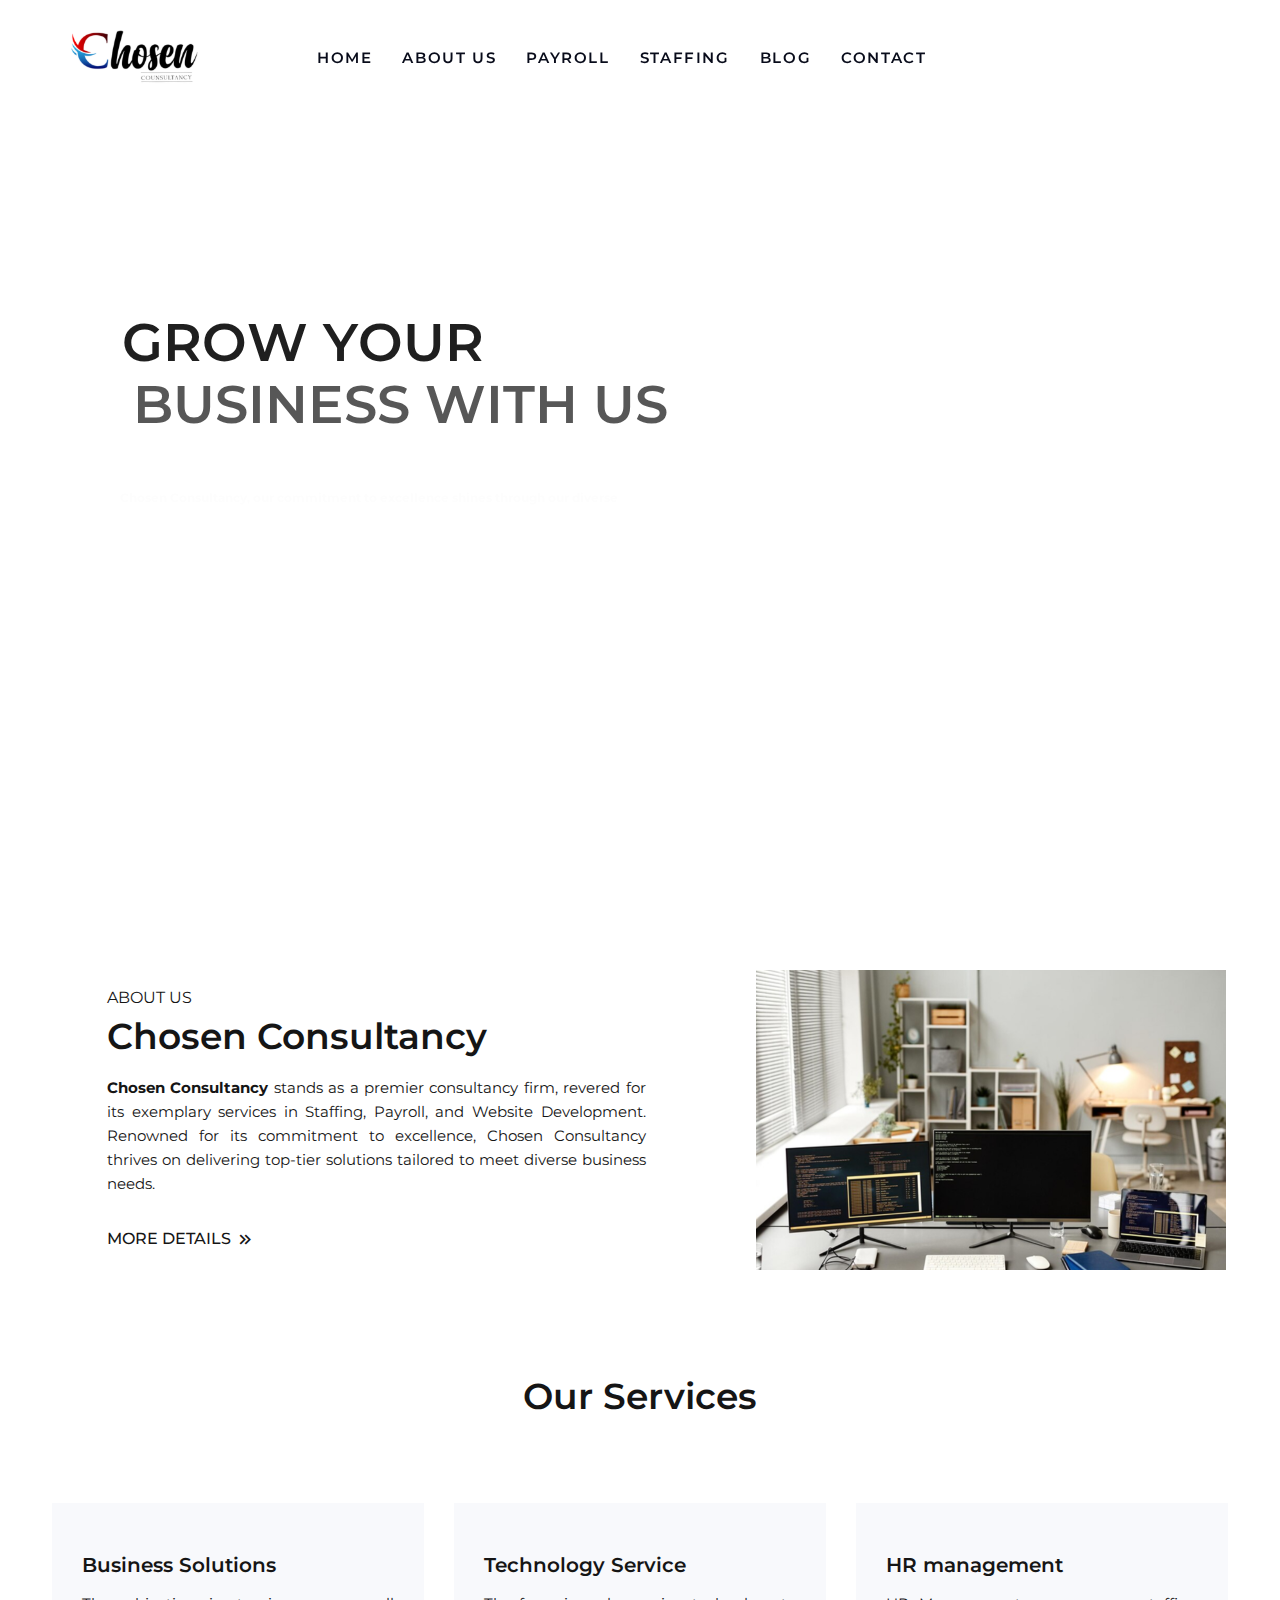
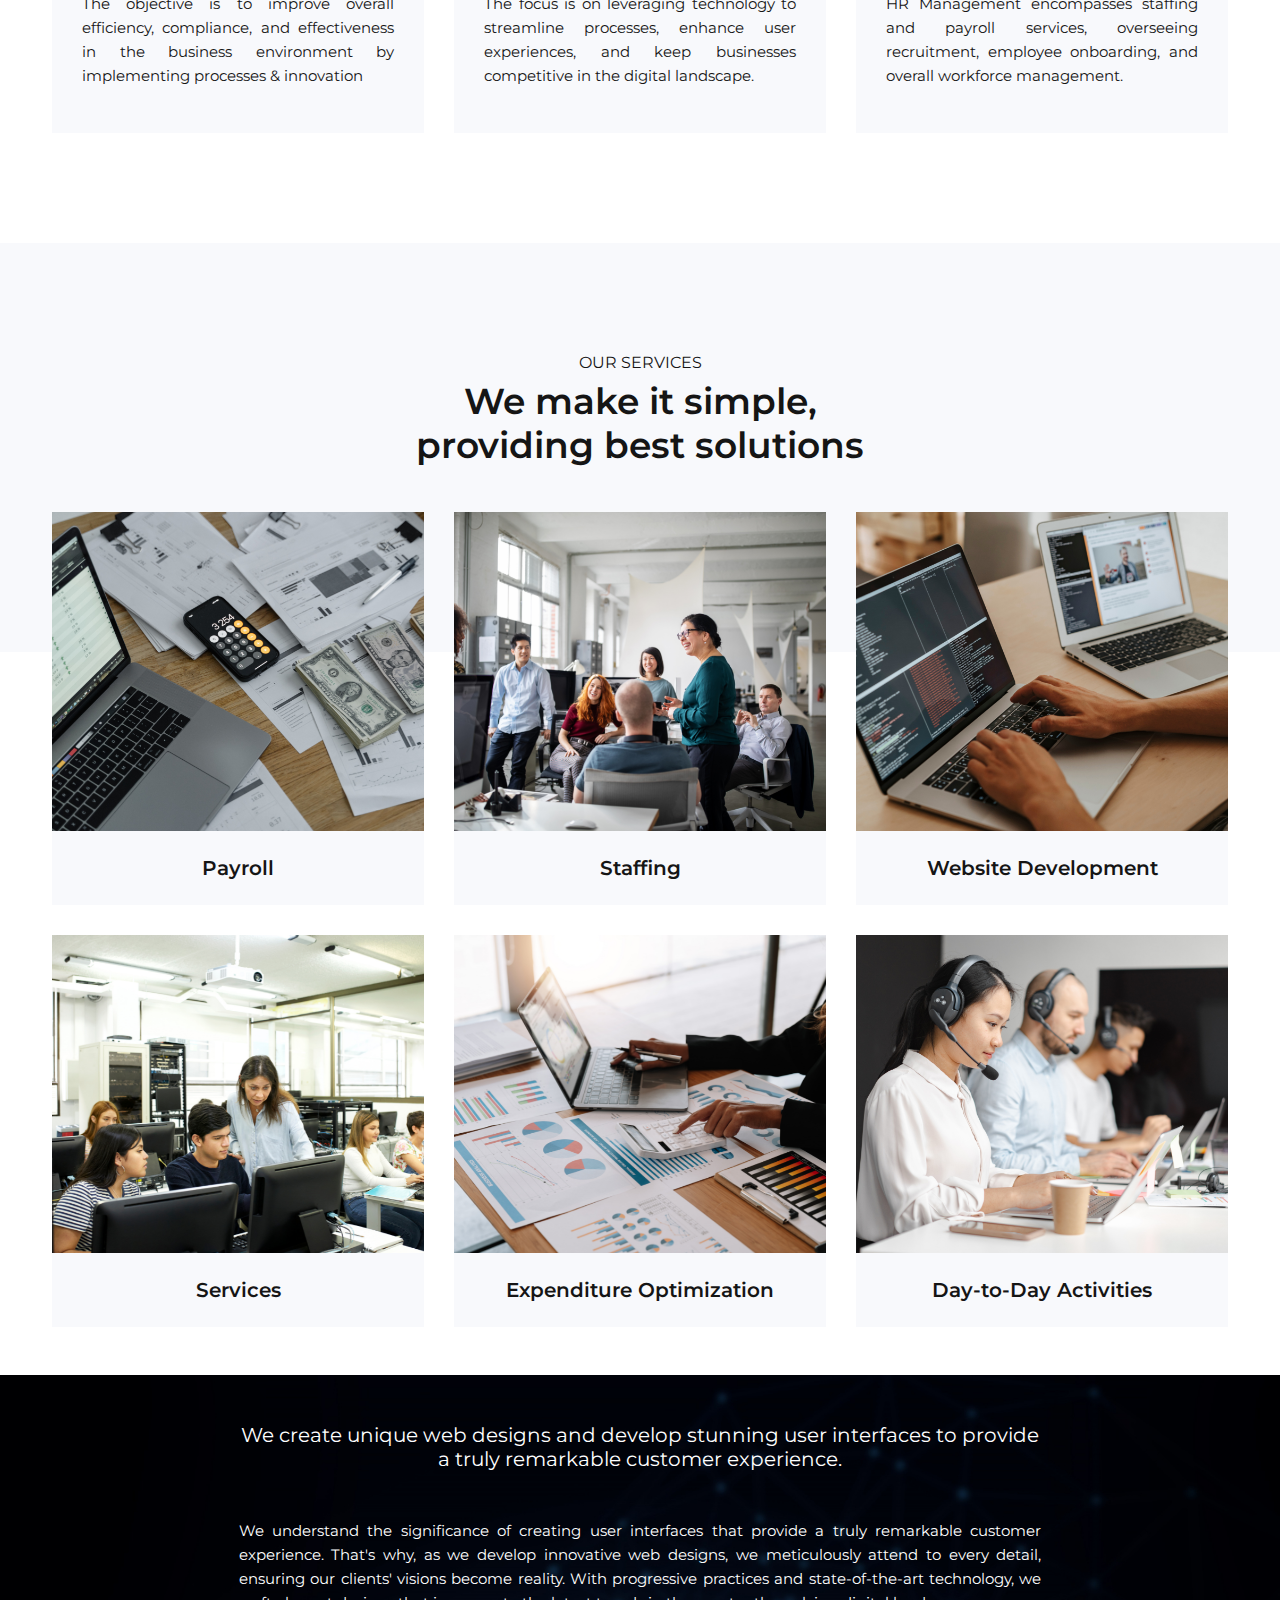
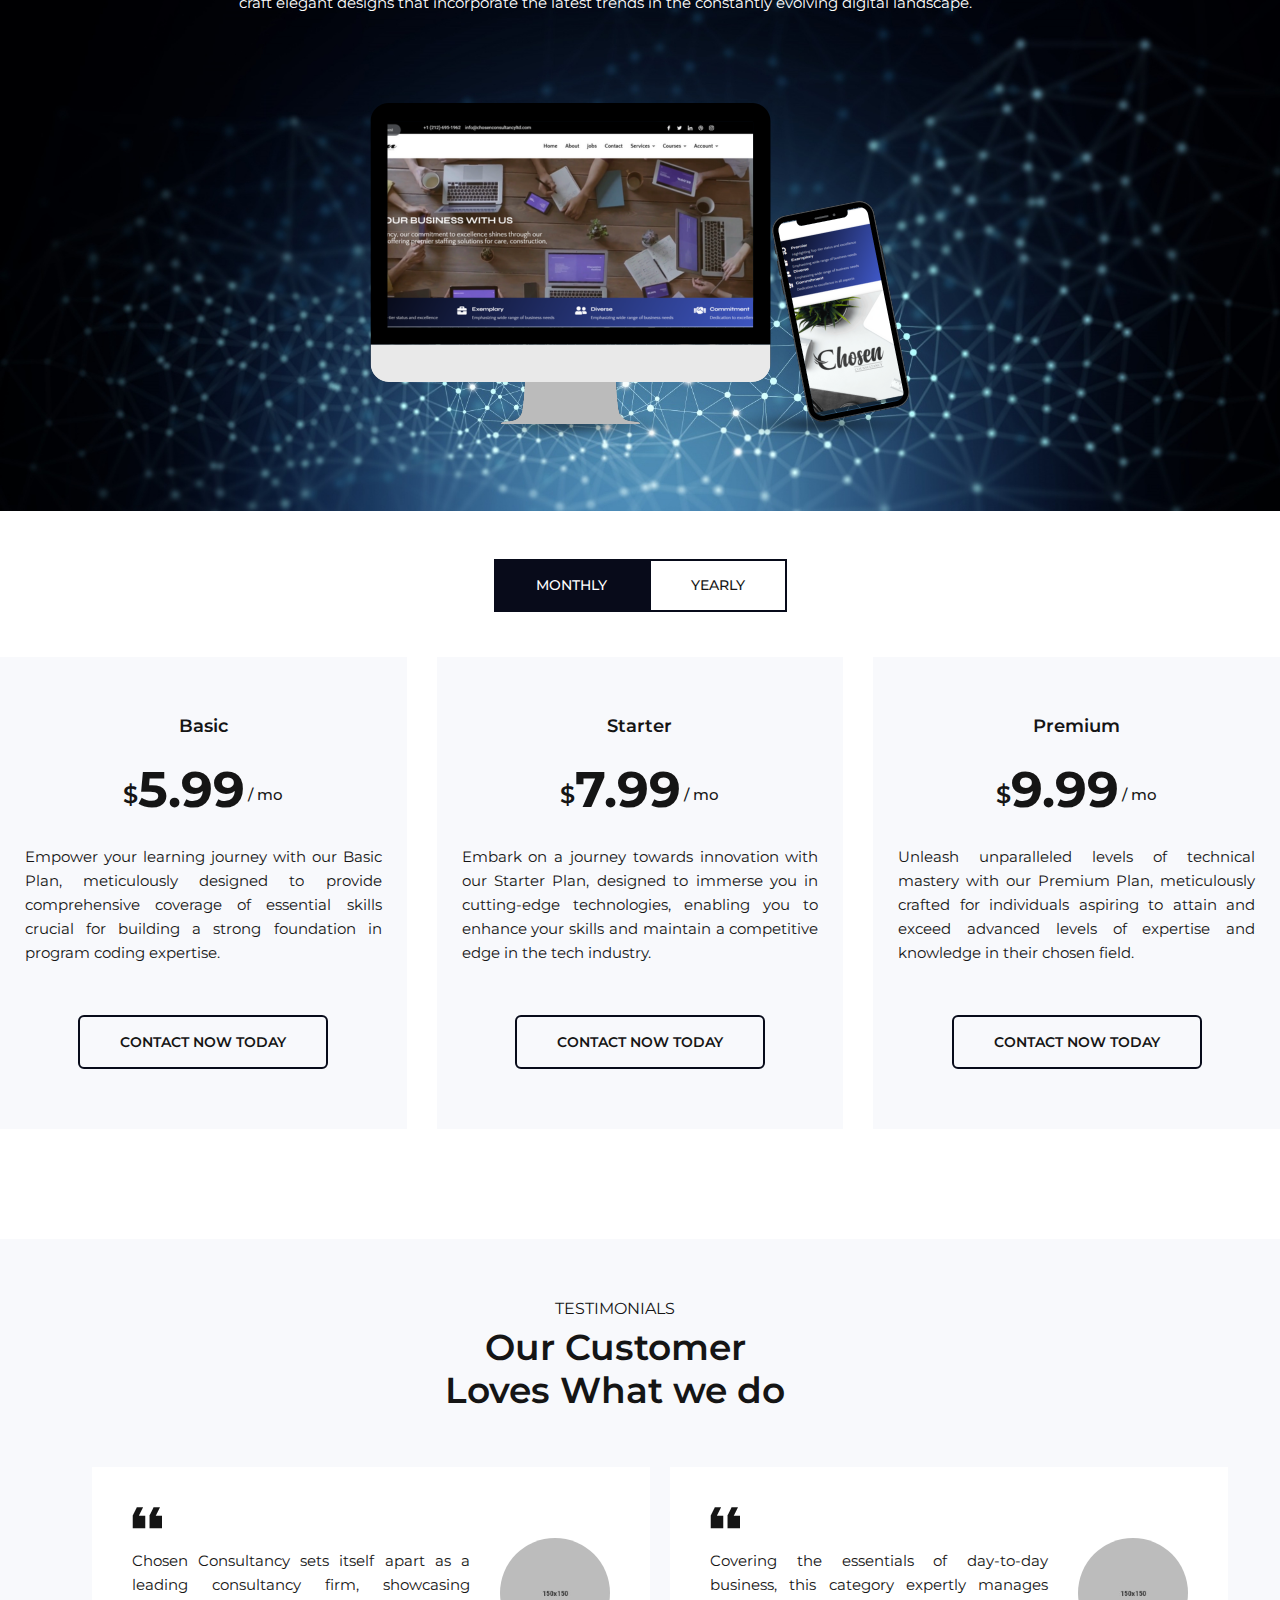
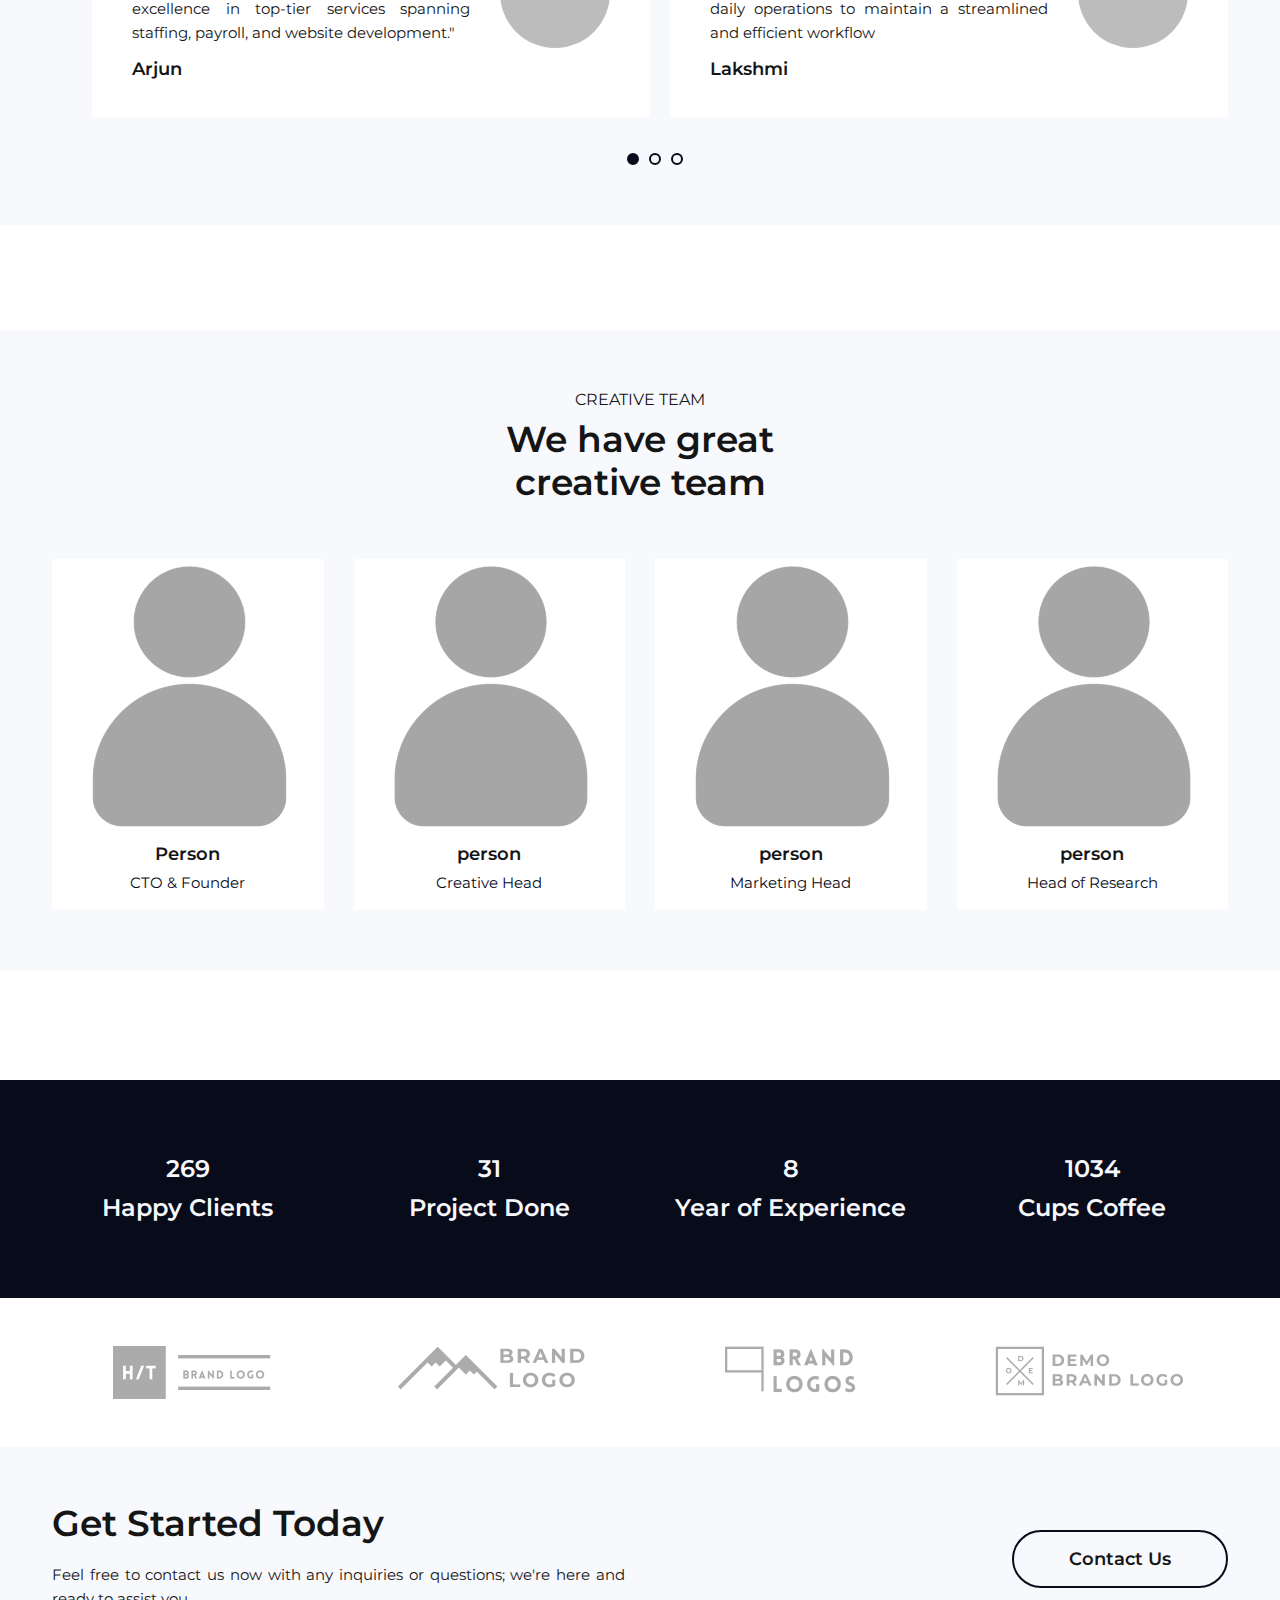
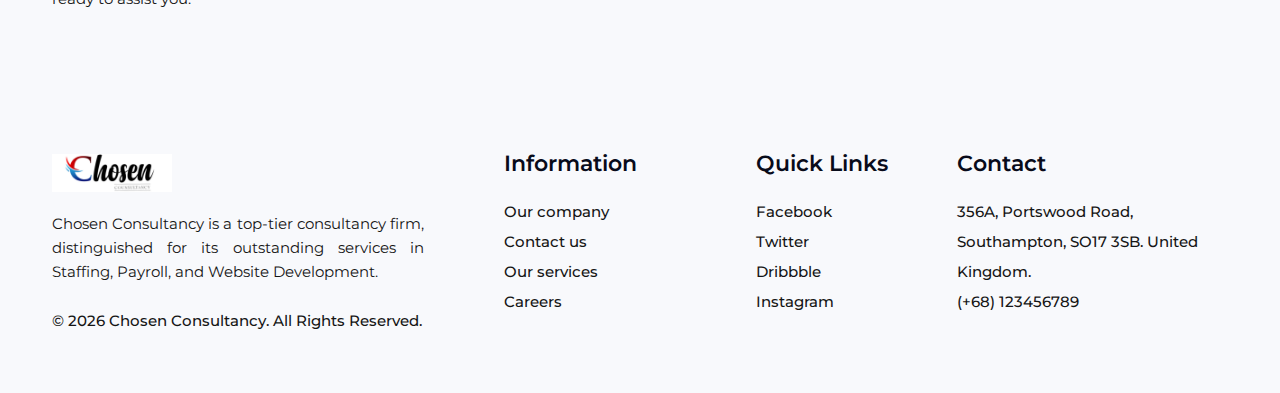
==== businex/index.html @ e4f16fe7 "first commit" ====
<!DOCTYPE html>
<html class="no-js" lang="zxx">

<head>
    <meta charset="utf-8">
    <meta http-equiv="X-UA-Compatible" content="IE=edge">
    <meta name="viewport" content="width=device-width, initial-scale=1.0"/>

    <title>Chosen Consultancy</title>

    <!--== Favicon ==-->
    <link rel="shortcut icon" href="assets/img/chosen-favicon-1.png" type="image/x-icon"/>

    <!--== Google Fonts ==-->
    <link rel="preconnect" href="https://fonts.googleapis.com">
    <link rel="preconnect" href="https://fonts.gstatic.com" crossorigin>
    <link href="https://fonts.googleapis.com/css2?family=Montserrat:ital,wght@0,300;0,400;0,500;0,600;0,700;1,400&display=swap"
          rel="stylesheet">

    <!--== All Magnific Popup CSS ==-->
    <link href="assets/css/magnific-popup.min.css" rel="stylesheet"/>
    <!--== All Animate CSS ==-->
    <link href="assets/css/animate.min.css" rel="stylesheet"/>
    <!--== All FontAwesome CSS ==-->
    <link href="assets/css/font-awesome.min.css" rel="stylesheet"/>
    <!--== All Material Icons CSS ==-->
    <link href="assets/css/materialdesignicons.min.css" rel="stylesheet"/>
    <!--== All Helper CSS ==-->
    <link href="assets/css/helper.min.css" rel="stylesheet"/>
    <!--== All Revolution CSS ==-->
    <link href="assets/css/settings.css" rel="stylesheet"/>
    <!--== All Slicknav CSS ==-->
    <link href="assets/css/slicknav.min.css" rel="stylesheet"/>
    <!--== All Timeline CSS ==-->
    <link href="assets/css/timeline.css" rel="stylesheet"/>
    <!--== All Slick Slider CSS ==-->
    <link href="assets/css/slick.min.css" rel="stylesheet"/>
    <!--== All BootStrap CSS ==-->
    <link href="assets/css/bootstrap.min.css" rel="stylesheet"/>
    <!--== Main Style CSS ==-->
    <link href="assets/css/style.min.css" rel="stylesheet"/>

    <!--[if lt IE 9]>
    <script src="//oss.maxcdn.com/html5shiv/3.7.2/html5shiv.min.js"></script>
    <script src="//oss.maxcdn.com/respond/1.4.2/respond.min.js"></script>
    <![endif]-->
</head>

<body>

<!--== Start Header Area Wrapper ==-->
<header class="header-area transparent">
    <div class="container">
        <div class="row align-items-center">
            <div class="col-5 col-lg-2">
                <!-- Start Logo Area -->
                <div class="logo-area">
                    <a class="logo-dark" href="index.html"><img src="assets/img/chosen consultans logo 2.png" alt="Businex-Logo"></a>
                    <!-- <a class="logo-light" href="index.html"><img src="assets/img/chosen consultans logo 2.png" alt="Businex-Logo"></a> -->
                </div>
                <!-- End Logo Area -->
            </div>

            <div class="col-lg-7 d-none d-lg-block">
                <!-- Start Navigation Area -->
                <div class="navigation-area">
                    <ul class="main-menu nav">
                        <li ><a href="index.html">Home</a>
                            <!-- Home page
                            <ul class="submenu-nav">
                                <li><a href="index.html">Home 01</a></li>
                                <li><a href="index-2.html">Home 02</a></li>
                                <li><a href="index-3.html">Home 03</a></li>
                                class="has-submenu" --- 
                                <li class="has-submenu"><a href="index.html">Home</a>
                            </ul> -->
                        </li>
                        <li ><a href="service.html">About US</a>
                            <!-- subpages commected -->
                            <!-- <ul class="submenu-nav submenu-nav-mega">
                                <li class="mega-menu-item"><a href="#">Page Sample 01</a>
                                    <ul>
                                        <li><a href="index.html">Home 01</a></li>
                                        <li><a href="index-2.html">Home 02</a></li>
                                        <li><a href="about.html">About</a></li>
                                        <li><a href="faq.html">F.A.Q</a></li>
                                    </ul>
                                </li>

                                <li class="mega-menu-item"><a href="#">Page Sample 02</a>
                                    <ul>
                                        <li><a href="service.html">Service</a></li>
                                        <li><a href="service-details.html">Service Details</a></li>
                                        <li><a href="team.html">Team</a></li>
                                        <li><a href="team-details.html">Team Details</a></li>
                                    </ul>
                                </li>

                                <li class="mega-menu-item"><a href="#">Page Sample 03</a>
                                    <ul>
                                        <li><a href="blog-grid.html">Blog Grid</a></li>
                                        <li><a href="blog-left-sidebar.html">Blog Left Sidebar</a></li>
                                        <li><a href="blog.html">Blog Right Sidebar</a></li>
                                        <li><a href="blog-list-left-sidebar.html">Blog List Left Sidebar</a></li>
                                    </ul>
                                </li>

                                <li class="mega-menu-item"><a href="#">Page Sample 04</a>
                                    <ul>
                                        <li><a href="blog-list-right-sidebar.html">Blog List Right Sidebar</a></li>
                                        <li><a href="blog-details.html">Blog Details</a></li>
                                        <li><a href="blog-details-with-sidebar.html">Blog Details With Sidebar</a></li>
                                        <li><a href="contact.html">Contact</a></li>
                                    </ul>
                                </li>
                            </ul> -->
                        </li>
                        <li ><a href="payroll.html">Payroll</a>
                            <!-- service content
                            <ul class="submenu-nav">
                                <li><a href="service.html">Service</a></li>
                                <li><a href="service-details.html">Service Details</a></li>
                            </ul> -->
                        </li>
                        
                        <li ><a href="staff.html">Staffing</a>
                            <!-- team page
                            <ul class="submenu-nav">
                                <li><a href="team.html">Team</a></li>
                                <li><a href="team-details.html">Team Details</a></li>
                            </ul> -->
                        </li>

                       
                        <li ><a href="blog.html">Blog</a>
                            <!-- blog content
                            <ul class="submenu-nav">
                                <li><a href="blog-grid.html">Blog Grid</a></li>
                                <li><a href="blog-left-sidebar.html">Blog Left Sidebar</a></li>
                                <li><a href="blog.html">Blog Right Sidebar</a></li>
                                <li><a href="blog-list-left-sidebar.html">Blog List Left Sidebar</a></li>
                                <li><a href="blog-list-right-sidebar.html">Blog List Right Sidebar</a></li>
                                <li><a href="blog-details.html">Blog Details</a></li>
                                <li><a href="blog-details-with-sidebar.html">Blog Details With Sidebar</a></li>
                            </ul> -->
                        </li>
                        <li><a href="contact.html">Contact</a></li>
                    </ul>
                </div>
                <!-- End Navigation Area -->
            </div>

            <div class="col-7 col-lg-3">
                <!-- Start Header Action Area -->
                <!-- <div class="header-action text-start">
                    <a href="contact.html" class="tel-no">Contact</a>
                    <button class="btn-cog"><i class="fa fa-cog"></i></button>
                    <button class="btn-menu d-lg-none"><i class="fa fa-bars"></i></button>
                </div> -->
                <!-- End Header Action Area -->
            </div>
        </div>
    </div>
</header>
<!--== End Header Area Wrapper ==-->

<!--== Start Slider Area Wrapper ==-->
<div class="slider-area-wrapper">
    <div id="rev_slider_11_2_wrapper" class="rev_slider_wrapper fullwidthbanner-container" data-alias="business-classic"
         data-source="gallery">
        <div id="rev_slider_11_2" class="rev_slider fullwidthabanner" data-version="5.4.7">
            <ul>
                <!-- SLIDE  -->
                <li data-index="rs-27" data-transition="random-premium" data-slotamount="default" data-hideafterloop="0"
                    data-hideslideonmobile="off" data-easein="default" data-easeout="default" data-masterspeed="default"
                    data-thumb="assets/img/slider/01_thumb.jpg" data-rotate="0" data-saveperformance="off"
                    data-title="Slide">
                    <!-- MAIN IMAGE -->
                    <img src="assets/img/slider/chosen consultany img-2.png" alt="Businex" data-bgposition="center center"
                         data-bgfit="cover" data-bgrepeat="no-repeat" data-bgparallax="15" class="rev-slidebg"
                         data-no-retina>
                    <!-- LAYERS -->

                    <!-- LAYER NR. 1 -->
                    <div class="tp-caption tp-resizeme slide-heading" data-x="['left','left','left','left']"
                         data-hoffset="['135','135','40','40']" data-y="['top','top','top','top']"
                         data-voffset="['350','304','330','201']" data-fontsize="['60','60','50','30']"
                         data-fontweight="['600']" data-lineheight="['70','70','60','40']"
                         data-width="['650','650','600','320']" data-height="none" data-whitespace="normal"
                         data-type="text" data-responsive_offset="on"
                         data-frames='[{"delay":10,"split":"lines","splitdelay":0.1,"speed":600,"split_direction":"forward","frame":"0","from":"x:50px;opacity:0;","to":"o:1;","ease":"Power3.easeInOut"},{"delay":"wait","speed":300,"frame":"999","to":"auto:auto;","ease":"Power3.easeInOut"}]'
                         data-textAlign="['left']">
                        GROW YOUR <br> BUSINESS WITH US
                    </div>

                    <!-- LAYER NR. 2 -->
                    <div class="tp-caption tp-resizeme slide-txt" data-x="['left','left','left','left']"
                         data-hoffset="['135','135','40','40']" data-y="['top','top','top','top']"
                         data-voffset="['500','470','500','300']" data-fontsize="['16','20','20','20']"
                         data-fontweight="['400','400','400','400']" data-width="['600','600','600','320']"
                         data-height="none" data-whitespace="normal" data-visibility="['on','on','on','on']"
                         data-type="text" data-responsive_offset="on"
                         data-frames='[{"delay":360,"split":"lines","splitdelay":0.1,"speed":500,"split_direction":"forward","frame":"0","from":"y:50px;opacity:0;","to":"o:1;","ease":"Power3.easeInOut"},{"delay":"wait","speed":300,"frame":"999","to":"opacity:0;","ease":"Power3.easeInOut"}]'
                         data-textAlign="['inherit','inherit','inherit','inherit']" data-paddingtop="[0,0,0,0]"
                         data-paddingright="[0,0,0,0]" data-paddingbottom="[0,0,0,0]" data-paddingleft="[0,0,0,0]">
                        <strong>Chosen Consultancy, our commitment to excellence shines through our diverse services, offering premier staffing solutions for care, construction, and factory workers</strong>

                    </div>

                    <!-- LAYER NR. 3 -->
                    <div class="tp-caption Button-Outline-Secondary rev-btn" id="slide-27-layer-11"
                         data-x="['left','left','left','left']" data-hoffset="['135','135','45','40']"
                         data-y="['top','top','top','top']" data-voffset="['590','570','620','465']" data-width="none"
                         data-height="none" data-whitespace="nowrap" data-type="button" data-responsive_offset="on"
                         data-responsive="off"
                         data-frames='[{"delay":650,"speed":500,"frame":"0","from":"y:50px;opacity:0;","to":"o:1;","ease":"Power3.easeInOut"},{"delay":"wait","speed":300,"frame":"999","to":"auto:auto;","ease":"Power3.easeInOut"},{"frame":"hover","speed":"350","ease":"Linear.easeNone","to":"o:1;rX:0;rY:0;rZ:0;z:0;","style":"c:rgba(255,255,255,1);bg:rgb(8, 11, 26);"}]'
                         data-textAlign="['center','center','center','center']" data-paddingtop="[0,0,0,0]"
                         data-paddingright="[40,40,40,30]" data-paddingbottom="[0,0,0,0]"
                         data-paddingleft="[40,40,40,30]">Learn More
                    </div>
                </li>

                <!-- SLIDE  -->
                <li data-index="rs-28" data-transition="slidingoverlayvertical,slidingoverlayleft,slideoverup"
                    data-slotamount="default,default,default" data-hideafterloop="0" data-hideslideonmobile="off"
                    data-easein="default,default,default" data-easeout="default,default,default"
                    data-masterspeed="default,default,default" data-thumb="assets/img/slider/02_thumb.jpg"
                    data-rotate="0,0,0" data-saveperformance="off" data-title="Slide">
                    <!-- MAIN IMAGE -->
                    <img src="assets/img/slider/chosen consultany img-1.png" alt="Businex" data-bgposition="center center"
                         data-bgfit="cover" data-bgrepeat="no-repeat" data-bgparallax="15" class="rev-slidebg"
                         data-no-retina>

                    <!-- LAYER NR. 4 -->
                    <div class="tp-caption tp-resizeme slide-heading" data-x="['left','left','left','left']"
                         data-hoffset="['135','135','40','40']" data-y="['top','top','top','top']"
                         data-voffset="['350','304','330','201']" data-fontsize="['60','60','50','30']"
                         data-fontweight="['600']" data-lineheight="['70','70','60','40']"
                         data-width="['650','650','600','320']" data-height="none" data-whitespace="normal"
                         data-type="text" data-responsive_offset="on"
                         data-frames='[{"delay":10,"split":"chars","splitdelay":0.1,"speed":1000,"split_direction":"forward","frame":"0","from":"x:-50px;opacity:0;","to":"o:1;","ease":"Power4.easeInOut"},{"delay":"wait","speed":300,"frame":"999","to":"auto:auto;","ease":"Power3.easeInOut"}]'
                         data-textAlign="['left']">
                         Your Premier <br> Service Provider
                    </div>

                    <!-- LAYER NR. 5 -->
                    <div class="tp-caption tp-resizeme slide-txt" data-x="['left','left','left','left']"
                         data-hoffset="['135','135','40','40']" data-y="['top','top','top','top']"
                         data-voffset="['500','470','500','300']" data-fontsize="['16','20','20','20']"
                         data-fontweight="['400','400','400','400']" data-width="['600','600','600','320']"
                         data-height="none" data-whitespace="normal" data-visibility="['on','on','on','on']"
                         data-type="text" data-responsive_offset="on"
                         data-frames='[{"delay":360,"split":"lines","splitdelay":0.1,"speed":500,"split_direction":"forward","frame":"0","from":"y:50px;opacity:0;","to":"o:1;","ease":"Power3.easeInOut"},{"delay":"wait","speed":300,"frame":"999","to":"opacity:0;","ease":"Power3.easeInOut"}]'
                         data-textAlign="['inherit','inherit','inherit','inherit']" data-paddingtop="[0,0,0,0]"
                         data-paddingright="[0,0,0,0]" data-paddingbottom="[0,0,0,0]" data-paddingleft="[0,0,0,0]">
                        <strong>offering a diverse range of services that include staffing solutions for care workers, construction workers, and factory workers, as well as top-notch 
                            website development and comprehensive payroll services.</strong>

                    </div>

                    <!-- LAYER NR. 6 -->
                    <div class="tp-caption Button-Outline-Secondary rev-btn" data-x="['left','left','left','left']"
                         data-hoffset="['135','135','45','40']" data-y="['top','top','top','top']"
                         data-voffset="['590','570','620','465']" data-width="none" data-height="none"
                         data-whitespace="nowrap" data-type="button" data-responsive_offset="on" data-responsive="off"
                         data-frames='[{"delay":650,"speed":500,"frame":"0","from":"y:50px;opacity:0;","to":"o:1;","ease":"Power3.easeInOut"},{"delay":"wait","speed":300,"frame":"999","to":"auto:auto;","ease":"Power3.easeInOut"},{"frame":"hover","speed":"350","ease":"Linear.easeNone","to":"o:1;rX:0;rY:0;rZ:0;z:0;","style":"c:rgba(255,255,255,1);bg:rgb(8, 11, 26);"}]'
                         data-textAlign="['center','center','center','center']" data-paddingtop="[0,0,0,0]"
                         data-paddingright="[40,40,40,30]" data-paddingbottom="[0,0,0,0]"
                         data-paddingleft="[40,40,40,30]">Learn More
                    </div>
                </li>
            </ul>
            <div class="tp-bannertimer tp-bottom"></div>
        </div>
    </div>
</div>
<!--== End Slider Area Wrapper ==-->

<!--== Start About Area Wrapper ==-->
<div class="about-area-wrapper sm-top">
    <div class="container">
        <div class="row align-items-lg-center">
            <div class="col-md-6 col-lg-5 order-lg-1">
                <div class="border:10px">
                    <img src="assets/img/home/home-about-sec.png" alt="asdf">
                </div>
                <!-- <figure class="">
                    <img src="assets/img/home/home-about-sec.png" alt="Businex-About"/>
                    <a href="https://youtu.be/1T2b8NPAqis?si=6TYHkYkLoGzbRSu5" class="btn-play"><i
                            class="fa fa-play"></i></a>
                </figure> -->
            </div>

            <div class="col-md-6 col-lg-7 order-lg-0">
                <div class="about-content">
                    <h6>ABOUT US</h6>
                    <h2>Chosen Consultancy</h2>
                    <!-- <span class="about-since">Since 2010</span> -->
                    <p><strong>Chosen Consultancy</strong> stands as a premier consultancy firm, revered for its exemplary services in Staffing, Payroll, and Website Development. Renowned for its commitment to excellence, Chosen Consultancy thrives on delivering top-tier solutions tailored to meet diverse business needs.</p>
                    <a href="about.html" class="btn-about">MORE DETAILS <i class="mdi mdi-chevron-double-right"></i></a>
                </div>
            </div>
        </div>
    </div>
</div>
<!--== End About Area Wrapper ==-->

<!--== Start Blog Area Wrapper ==-->
<div class="blog-area-wrapper sm-top">
    <div class="container">
        <div class="row">
            <div class="col-12 text-center">
                <div class="section-title">
                    <!-- <h6>Our Blog</h6> -->
                    <h2 class="mb-0">Our Services </h2>
                </div>
            </div>
        </div>

        <div class="row mtn-35">
            <div class="col-md-6 col-lg-4">
                <div class="blog-item">
                    <div class="blog-content">
                        <h2 class="h5"><a href="blog-details.html">Business Solutions</a></h2>
                        <p>The objective is to improve overall efficiency, compliance, and effectiveness in the business environment by implementing processes & innovation</p>

                        <!-- <div class="blog-meta">
                            <a href="#">By: Albert Max</a>
                            <a href="#">May 01, 2019</a>
                        </div> -->
                    </div>
                </div>
            </div>

            <div class="col-md-6 col-lg-4">
                <div class="blog-item">
                    <div class="blog-content">
                        <h2 class="h5"><a href="blog-details.html">Technology Service</a></h2>
                        <p>The focus is on leveraging technology to streamline processes, enhance user experiences, and keep businesses competitive in the digital landscape.</p>

                        <!-- <div class="blog-meta">
                            <a href="#">By: Mohin Smith</a>
                            <a href="#">May 03, 2019</a>
                        </div> -->
                    </div>
                </div>
            </div>

            <div class="col-md-6 col-lg-4">
                <div class="blog-item">
                    <div class="blog-content">
                        <h2 class="h5"><a href="blog-details.html">HR management</a></h2>
                        <p>HR Management encompasses staffing and payroll services, overseeing recruitment, employee onboarding, and overall workforce management.</p>

                        <!-- <div class="blog-meta">
                            <a href="#">By: Raju Ahammad</a>
                            <a href="#">May 04, 2019</a>
                        </div> -->
                    </div>
                </div>
            </div>
        </div>
    </div>
</div>
<!--== End Blog Area Wrapper ==-->

<!--== Start Feature Area Wrapper ==-->
<!-- <div class="feature-area-wrapper sm-top">
    <div class="container">
        <div class="row mtn-sm-50 mtn-md-5">
            <div class="col-md-4">
                <div class="icon-box-item">
                    <div class="icon-box__icon">
                        <img src="assets/img/feature/01.png" alt="Businex-Feature"/>
                    </div>
                    <div class="icon-box__info">
                        <h5>Business Solutions</h5>
                        <p>The goal is to enhance overall efficiency, compliance, and effectiveness in the business environment</p>
                    </div>
                </div>
            </div>

            <div class="col-md-4">
                <div class="icon-box-item">
                    <div class="icon-box__icon">
                        <img src="assets/img/feature/02.png" alt="Businex-Feature"/>
                    </div>
                    <div class="icon-box__info">
                        <h5>Technology Service</h5>
                        <p>The focus is on leveraging technology to streamline processes, enhance user experiences, and keep businesses competitive in the digital landscape.</p>
                    </div>
                </div>
            </div>

            <div class="col-md-4">
                <div class="icon-box-item">
                    <div class="icon-box__icon">
                        <img src="assets/img/feature/03.png" alt="Businex-Feature"/>
                    </div>
                    <div class="icon-box__info">
                        <h5>HR management</h5>
                        <p>HR Management encompasses staffing and payroll services, overseeing recruitment, employee onboarding, and overall workforce management.</p>
                    </div>
                </div>
            </div>
        </div>
    </div>
</div> -->
<!--== End Feature Area Wrapper ==-->

<!--== Start Service Area Wrapper ==-->
<div class="service-area-wrapper sm-top">
    <div class="service-area-top non-opacity bg-offwhite">
        <div class="container">
            <div class="row">
                <div class="col-lg-6 col-xl-5 m-auto text-center">
                    <div class="section-title">
                        <h6>OUR SERVICES</h6>
                        <h2 class="mb-0">We make it simple, providing best solutions</h2>
                    </div>
                </div>
            </div>
        </div>
    </div>

    <div class="service-content-area">
        <div class="container">
            <div class="row mtn-30">
                <div class="col-sm-6 col-lg-4">
                    <!-- Start Service Item -->
                    <div class="service-item">
                        <figure class="service-thumb">
                            <a href="service-details.html"><img src="assets/img/Payroll-image.png" alt="Businex-Service"/></a>

                            <figcaption class="service-txt">
                                <h5>Payroll</h5>
                            </figcaption>
                        </figure>
                        <div class="service-content">
                            <div class="service-content-inner">
                                <h5><a href="service-details.html" class="stretched-link"></a>Payroll</h5>
                                <p>Streamlined payroll services ensuring accurate and timely salary disbursement.<br><br>
                                    Comprehensive payroll management, including tax calculations and compliance.<br><br>
                                    Customizable solutions for varying organizational structures and payroll complexities.</p>
                            </div>
                        </div>
                    </div>
                    <!-- End Service Item -->
                </div>

                <div class="col-sm-6 col-lg-4">
                    <!-- Start Service Item -->
                    <div class="service-item">
                        <figure class="service-thumb">
                            <a href="service-details.html"><img src="assets/img/staffing-home-page.png" alt="Businex-Service"/></a>

                            <figcaption class="service-txt">
                                <h5>Staffing</h5>
                            </figcaption>
                        </figure>

                        <div class="service-content">
                            <div class="service-content-inner">
                                <h5><a href="service-details.html" class="stretched-link">Staffing</a></h5>
                                <p>Expert staffing services matching qualified candidates with precise job requirements.<br><br>
                                    Proactive recruitment strategies to address workforce needs efficiently.<br><br>
                                    Tailored staffing solutions for both short-term projects and long-term growth.</p>
                            </div>
                        </div>
                    </div>
                    <!-- End Service Item -->
                </div>

                <div class="col-sm-6 col-lg-4">
                    <!-- Start Service Item -->
                    <div class="service-item">
                        <figure class="service-thumb">
                            <a href="service-details.html"><img src="assets/img/website-development-images.png" alt="Businex-Service"/></a>

                            <figcaption class="service-txt">
                                <h5>Website Development</h5>
                            </figcaption>
                        </figure>

                        <div class="service-content">
                            <div class="service-content-inner">
                                <h5><a href="service-details.html" class="stretched-link">Website Development</a></h5>
                                <p>Cutting-edge website development offering sleek, functional, and user-friendly designs.<br><br>
                                    Customized web solutions aligned with clients' unique business goals.<br><br>
                                    Incorporating the latest technologies for an engaging online experience that resonates with the target</p>
                            </div>
                        </div>
                        <!-- End Service Item -->
                    </div>
                </div>

                <div class="col-sm-6 col-lg-4">
                    <!-- Start Service Item -->
                    <div class="service-item">
                        <figure class="service-thumb">
                            <a href="service-details.html"><img src="assets/img/service-hp-image.png" alt="Businex-Service"/></a>

                            <figcaption class="service-txt">
                                <h5>Services</h5>
                            </figcaption>
                        </figure>
                        <div class="service-content">
                            <div class="service-content-inner">
                                <h5><a href="service-details.html" class="stretched-link">Services</a></h5>
                                <p>We offer a range of different services like website designing and development, 
                                    Training and placements for the students and other professionals our primary focus is on acting as a recruitment consultant for different jobs like It, Cnstruction and Care. 
</p>
                            </div>
                        </div>
                    </div>
                    <!-- End Service Item -->
                </div>

                <div class="col-sm-6 col-lg-4">
                    <!-- Start Service Item -->
                    <div class="service-item">
                        <figure class="service-thumb">
                            <a href="service-details.html"><img src="assets/img/main-cost-orginization-hp.png" alt="Businex-Service"/></a>

                            <figcaption class="service-txt">
                                <h5>Expenditure Optimization </h5>
                            </figcaption>
                        </figure>

                        <div class="service-content">
                            <div class="service-content-inner">
                                <h5><a href="service-details.html" class="stretched-link">Expenditure Optimization</a></h5>
                                <p>The main costs and outgoings for our business are associated with Purchasing different IT products for website designing and paying salaries to the trainers, we prioritize cost efficiency while maintaining the quality of our products/services.</p>
                            </div>
                        </div>
                    </div>
                    <!-- End Service Item -->
                </div>

                <div class="col-sm-6 col-lg-4 mb-5">
                    <!-- Start Service Item -->
                    <div class="service-item">
                        <figure class="service-thumb">
                            <a href="service-details.html"><img src="assets/img/Day-to-day-activities-images.png" alt="Businex-Service"/></a>

                            <figcaption class="service-txt">
                                <h5>Day-to-Day Activities </h5>
                            </figcaption>
                        </figure>

                        <div class="service-content">
                            <div class="service-content-inner">
                                <h5><a href="service-details.html" class="stretched-link">Day-to-Day Activities </a></h5>
                                <p>Our Day-To-Day activities involve arranging appointments for the clients and meeting different employers from IT, Construction and Health care companies. Conducting online classes for the It programmes.</p>
                            </div>
                        </div>
                    </div>
                    <!-- End Service Item -->
                </div>

                
            </div>
        </div>
    </div>
</div>
<!--== End Service Area Wrapper ==-->



<!--== Start Call to Action Area ==-->
<!-- <div class="call-to-action-wrapper sm-top">
    <div class="container">
        <div class="footer-top-content">
            <div class="row align-items-center">
                <div class="col-md-8 col-lg-6">
                    <h2>Get Started Today</h2>
                    <p>Chosen Consultancy is a top-tier consultancy firm, distinguished for its outstanding services in Staffing, Payroll, and Website Development. </p>
                </div>
                <div class="col-md-4 col-lg-6 text-md-end mt-sm-25">
                    <a href="contact.html" class="btn-outline">Contact Us</a>
                </div>
            </div>
        </div>
    </div>
</div> -->
<!--== End Call to Action Area ==-->





<!-- dt7 -->
<div class="container-fluid py-5"  style="background-image: url('assets/img/home/low-poly-background.jpg');  background-size: cover; background-position: center; ">
    <div class="row justify-content-center">
        <div class="col-12 col-xl-9 col-md-11 text-center text-white" >
            <h5 class="alt-font text-white-2 mx-auto sm-w-100 sm-margin-15px-bottom  text-white">We create unique web designs and develop stunning user interfaces to provide a truly remarkable customer experience.</h5>
            <p class="mt-5 mx-auto sm-w-100  sm-margin-25px-bottom justify-text">We understand the significance of creating user interfaces that provide a truly remarkable customer experience. That's why, as we develop innovative web designs, we meticulously attend to every detail, ensuring our clients' visions become reality. With progressive practices and state-of-the-art technology, we craft elegant designs that incorporate the latest trends in the constantly evolving digital landscape.</p>
        </div>
        <div class="col-12 mt-5 text-center h-650px overflow-hidden lg-h-auto lg-bottom-minus60 position-relative wow animate__fadeIn sm-bottom-0" style="visibility: visible; animation-name: fadeIn;">
            <img src="assets/img/home/chosen-consultancy-computer.png" alt="Software development company in Hyderabad
            " data-no-retina="">
        </div>
    </div>
</div>

<!-- prices  -->
<div class="row mt-5">
    <div class="col-12">
        <div class="pricing-plan-buttons mb-2">
            <ul class="nav justify-content-center">
                <li><a class="active" href="#monthly" data-bs-toggle="tab">Monthly</a></li>
                <li><a href="#yearly" data-bs-toggle="tab">Yearly</a></li>
            </ul>
        </div>

        <div class="pricing-plan-content-wrap">
            <div class="tab-content">
                <div class="tab-pane fade show active" id="monthly">
                    <div class="pricing-plan-content">
                        <div class="row mtn-30">
                            <div class="col-md-6 col-lg-4">
                                <div class="pricing-plan-item">
                                    <div class="pricing-plan-header">
                                        <h6 class="plan-name">Basic</h6>
                                        <div class="plan-price">
                                            <span class="dollar">$</span>
                                            <span class="price">5.99</span>
                                            <span class="price-type">/ mo</span>
                                        </div>
                                    </div>
                                    <div class="pricing-plan-body">
                                        <p> Empower your learning journey with our Basic Plan, meticulously designed to provide comprehensive coverage of essential skills crucial for building a strong foundation in program coding expertise.</p>
                                        <!-- <ul class="price-list">
                                            <li>Branding strategy identity</li>
                                            <li>Marketing campaign & PR</li>
                                            <li>Website and app designing</li>
                                            <li>Content development</li>
                                        </ul> -->
                                    </div>
                                    <div class="pricing-plan-footer">
                                        <a href="contact.html" class="btn-outline">Contact Now Today</a>
                                    </div>
                                </div>
                            </div>

                            <div class="col-md-6 col-lg-4">
                                <div class="pricing-plan-item">
                                    <div class="pricing-plan-header">
                                        <h6 class="plan-name">Starter</h6>
                                        <div class="plan-price">
                                            <span class="dollar">$</span>
                                            <span class="price">7.99</span>
                                            <span class="price-type">/ mo</span>
                                        </div>
                                    </div>
                                    <div class="pricing-plan-body">
                                        <p>Embark on a journey towards innovation with our Starter Plan, designed to immerse you in cutting-edge technologies, enabling you to enhance your skills and maintain a competitive edge in the tech industry.</p>
                                        <!-- <ul class="price-list">
                                            <li>Branding strategy identity</li>
                                            <li>Marketing campaign & PR</li>
                                            <li>Website and app designing</li>
                                            <li>Content development</li>
                                        </ul> -->
                                    </div>
                                    <div class="pricing-plan-footer">
                                        <a href="contact.html" class="btn-outline">Contact Now Today</a>
                                    </div>
                                </div>
                            </div>

                            <div class="col-md-6 col-lg-4">
                                <div class="pricing-plan-item">
                                    <div class="pricing-plan-header">
                                        <h6 class="plan-name">Premium</h6>
                                        <div class="plan-price">
                                            <span class="dollar">$</span>
                                            <span class="price">9.99</span>
                                            <span class="price-type">/ mo</span>
                                        </div>
                                    </div>
                                    <div class="pricing-plan-body">
                                        <p>Unleash unparalleled levels of technical mastery with our Premium Plan, meticulously crafted for individuals aspiring to attain and exceed advanced levels of expertise and knowledge in their chosen field.</p>
                                        <!-- <ul class="price-list">
                                            <li>Branding strategy identity</li>
                                            <li>Marketing campaign & PR</li>
                                            <li>Website and app designing</li>
                                            <li>Content development</li>
                                        </ul> -->
                                    </div>
                                    <div class="pricing-plan-footer">
                                        <a href="contact.html" class="btn-outline">Contact Now Today</a>
                                    </div>
                                </div>
                            </div>
                        </div>
                    </div>
                </div>
                <div class="tab-pane fade" id="yearly">
                    <div class="pricing-plan-content">
                        <div class="row mtn-30">
                            <div class="col-md-6 col-lg-4">
                                <div class="pricing-plan-item">
                                    <div class="pricing-plan-header">
                                        <h6 class="plan-name">Basic</h6>
                                        <div class="plan-price">
                                            <span class="dollar">$</span>
                                            <span class="price">5.99</span>
                                            <span class="price-type">/ yer</span>
                                        </div>
                                    </div>
                                    <div class="pricing-plan-body">
                                        <p>Empower your learning journey with our Basic Plan, meticulously designed to provide comprehensive coverage of essential skills crucial for building a strong foundation in program coding expertise.</p>
                                        <!-- <ul class="price-list">
                                            <li>Branding strategy identity</li>
                                            <li>Marketing campaign & PR</li>
                                            <li>Website and app designing</li>
                                            <li>Content development</li>
                                        </ul> -->
                                    </div>
                                    <div class="pricing-plan-footer">
                                        <a href="#" class="btn-outline">Sign Up Today</a>
                                    </div>
                                </div>
                            </div>

                            <div class="col-md-6 col-lg-4">
                                <div class="pricing-plan-item">
                                    <div class="pricing-plan-header">
                                        <h6 class="plan-name">Small Business</h6>
                                        <div class="plan-price">
                                            <span class="dollar">$</span>
                                            <span class="price">149</span>
                                            <span class="price-type">/ yer</span>
                                        </div>
                                    </div>
                                    <div class="pricing-plan-body">
                                        <ul class="price-list">
                                            <li>Branding strategy identity</li>
                                            <li>Marketing campaign & PR</li>
                                            <li>Website and app designing</li>
                                            <li>Content development</li>
                                        </ul>
                                    </div>
                                    <div class="pricing-plan-footer">
                                        <a href="#" class="btn-outline">Sign Up Today</a>
                                    </div>
                                </div>
                            </div>

                            <div class="col-md-6 col-lg-4">
                                <div class="pricing-plan-item">
                                    <div class="pricing-plan-header">
                                        <h6 class="plan-name">Professional</h6>
                                        <div class="plan-price">
                                            <span class="dollar">$</span>
                                            <span class="price">299</span>
                                            <span class="price-type">/ yer</span>
                                        </div>
                                    </div>
                                    <div class="pricing-plan-body">
                                        <ul class="price-list">
                                            <li>Branding strategy identity</li>
                                            <li>Marketing campaign & PR</li>
                                            <li>Website and app designing</li>
                                            <li>Content development</li>
                                        </ul>
                                    </div>
                                    <div class="pricing-plan-footer">
                                        <a href="#" class="btn-outline">Sign Up Today</a>
                                    </div>
                                </div>
                            </div>
                        </div>
                    </div>
                </div>
            </div>
        </div>
    </div>
</div>

<!--== End Blog Area Wrapper ==-->

<!--== Start Testimonial Area Wrapper ==-->
<div class="testimonial-area bg-offwhite sp-y sm-top">
    <div class="container">
        <div class="row">
            <div class="col-lg-6 m-auto text-center">
                <div class="section-title">
                    <h6>TESTIMONIALS</h6>
                    <h2>Our Customer <br>Loves What we do</h2>
                </div>
            </div>
        </div>

        <div class="row align-items-center">
            <div class="col-12">
                <div class="testimonial-content-wrap m-0 pl-0">
                    <div class="testimonial-content--3 testimonial-grid">
                        <!-- Start Testimonial Item -->
                        <div class="testimonial-item testimonial-item--3">
                            <div class="testimonial-thumb">
                                <img src="assets/img/testimonial/client-01.jpg" alt="Businex"/>
                            </div>

                            <div class="testimonial-txt">
                                <img src="assets/img/icons/quote.png" alt="Businex"/>
                                <p>Chosen Consultancy sets itself apart as a leading consultancy firm, 
                                    showcasing excellence in top-tier services spanning staffing, 
                                    payroll, and website development."</p>
                                <h5 class="client-name">Arjun</h5>
                            </div>
                        </div>
                        <!-- End Testimonial Item -->

                        <!-- Start Testimonial Item -->
                        <div class="testimonial-item testimonial-item--3">
                            <div class="testimonial-thumb">
                                <img src="assets/img/testimonial/client-02.jpg" alt="Businex"/>
                            </div>

                            <div class="testimonial-txt">
                                <img src="assets/img/icons/quote.png" alt="Businex"/>
                                <p>Covering the essentials of day-to-day business, 
                                    this category expertly manages daily operations to maintain a 
                                    streamlined and efficient workflow</p>
                                <h5 class="client-name">Lakshmi</h5>
                            </div>
                        </div>
                        <!-- End Testimonial Item -->

                        <!-- Start Testimonial Item -->
                        <div class="testimonial-item testimonial-item--3">
                            <div class="testimonial-thumb">
                                <img src="assets/img/testimonial/client-03.jpg" alt="Businex"/>
                            </div>

                            <div class="testimonial-txt">
                                <img src="assets/img/icons/quote.png" alt="Businex"/>
                                <p>Chosen Consultancy's premier status is well-deserved, with their top-tier offerings in staffing, 
                                    payroll, and website development reflecting a dedication to excellence.</p>
                                <h5 class="client-name">suresh</h5>
                            </div>

                        </div>
                        <!-- End Testimonial Item -->
                    </div>
                </div>
            </div>
        </div>
    </div>
</div>
<!--== End Testimonial Area Wrapper ==-->

<!--== Start Team Area Wrapper ==-->
<div class="team-area-wrapper bg-offwhite sm-top-wt sp-y">
    <div class="container">
        <div class="row">
            <div class="col-lg-6 text-center m-auto">
                <div class="section-title">
                    <h6>Creative Team</h6>
                    <h2>We have great <br>creative team</h2>
                </div>
            </div>
        </div>

        <div class="row">
            <div class="col-sm-6 col-lg-3">
                <div class="team-mem-item">
                    <figure class="member-pic">
                        <img src="assets/img/cc-admin-image.png" alt="Team-Businex"/>
                    </figure>
                    <div class="member-info">
                        <h5><a href="team-details.html" class="stretched-link">Person</a></h5>
                        <span class="designation">CTO & Founder</span>
                    </div>
                </div>
            </div>

            <div class="col-sm-6 col-lg-3">
                <div class="team-mem-item">
                    <figure class="member-pic">
                        <img src="assets/img/cc-admin-image.png" alt="Team-Businex"/>
                    </figure>
                    <div class="member-info">
                        <h5><a href="team-details.html" class="stretched-link">person</a></h5>
                        <span class="designation">Creative Head</span>
                    </div>
                </div>
            </div>

            <div class="col-sm-6 col-lg-3">
                <div class="team-mem-item">
                    <figure class="member-pic">
                        <img src="assets/img/cc-admin-image.png" alt="Team-Businex"/>
                    </figure>
                    <div class="member-info">
                        <h5><a href="team-details.html" class="stretched-link">person</a></h5>
                        <span class="designation">Marketing Head</span>
                    </div>
                </div>
            </div>

            <div class="col-sm-6 col-lg-3">
                <div class="team-mem-item">
                    <figure class="member-pic">
                        <img src="assets/img/cc-admin-image.png" alt="Team-Businex"/>
                    </figure>
                    <div class="member-info">
                        <h5><a href="team-details.html" class="stretched-link">person</a></h5>
                        <span class="designation">Head of Research</span>
                    </div>
                </div>
            </div>
        </div>
    </div>
</div>
<!--== End Team Area Wrapper ==-->



<!--== Start Fun Fact Area Wrapper ==-->
<div class="fun-fact-area bg-brand non-opacity sm-top">
    <div class="container">
        <div class="row mtn-40">
            <div class="col-6 col-md-3 text-center">
                <div class="counter-item">
                    <h2 class="counter-number"><span class="counter">269</span></h2>
                    <h6 class="counter-txt">Happy Clients</h6>
                </div>
            </div>

            <div class="col-6 col-md-3 text-center">
                <div class="counter-item">
                    <h2 class="counter-number"><span class="counter">31</span></h2>
                    <h6 class="counter-txt">Project Done</h6>
                </div>
            </div>

            <div class="col-6 col-md-3 text-center">
                <div class="counter-item">
                    <h2 class="counter-number"><span class="counter">8</span></h2>
                    <h6 class="counter-txt">Year of Experience</h6>
                </div>
            </div>


            <div class="col-6 col-md-3 text-center">
                <div class="counter-item">
                    <h2 class="counter-number"><span class="counter">1034</span></h2>
                    <h6 class="counter-txt">Cups Coffee</h6>
                </div>
            </div>
        </div>
    </div>
</div>
<!--== End Fun Fact Area Wrapper ==-->

<!--== Start Brand Logo Area Wrapper ==-->
<div class="brand-logo-area mt-sm-5">
    <div class="container">
        <div class="row">
            <div class="col-12 mb-5">
                <div class="brand-logo-content slick-row-20">
                    <div class="brand-logo-item">
                        <a href="#"><img src="assets/img/brand-logo/01.png" alt="Businex-Logo"/></a>
                    </div>

                    <div class="brand-logo-item">
                        <a href="#"><img src="assets/img/brand-logo/02.png" alt="Businex-Logo"/></a>
                    </div>

                    <div class="brand-logo-item">
                        <a href="#"><img src="assets/img/brand-logo/03.png" alt="Businex-Logo"/></a>
                    </div>

                    <div class="brand-logo-item">
                        <a href="#"><img src="assets/img/brand-logo/04.png" alt="Businex-Logo"/></a>
                    </div>

                    <div class="brand-logo-item">
                        <a href="#"><img src="assets/img/brand-logo/05.png" alt="Businex-Logo"/></a>
                    </div>

                    <div class="brand-logo-item">
                        <a href="#"><img src="assets/img/brand-logo/03.png" alt="Businex-Logo"/></a>
                    </div>

                    <div class="brand-logo-item">
                        <a href="#"><img src="assets/img/brand-logo/01.png" alt="Businex-Logo"/></a>
                    </div>
                </div>
            </div>
        </div>
    </div>
</div>
<!--== End Brand Logo Area Wrapper ==-->



<!--== Start Footer Area Wrapper ==-->
<footer class="footer-area sp-y">
    <div class="footer-top-wrap">
        <div class="container">
            <div class="footer-top-content">
                <div class="row align-items-center">
                    <div class="col-md-8 col-lg-6">
                        <h2>Get Started Today</h2>
                        <p>Feel free to contact us now with any inquiries or questions; we're here and ready to assist you.</p>
                    </div>
                    <div class="col-md-4 col-lg-6 text-md-end mt-sm-25">
                        <a href="contact.html" class="btn-outline">Contact Us</a>
                    </div>
                </div>
            </div>
        </div>
    </div>

    <div class="footer-widget-area sm-top-wt">
        <div class="container">
            <div class="row mtn-40">
                <div class="col-lg-4 order-4 order-lg-0">
                    <div class="widget-item">
                        <div class="about-widget">
                            <a href="index.html"><img src="assets/img/chosen consultans logo 2.png" alt="Logo"/></a>
                            <p>Chosen Consultancy is a top-tier consultancy firm, 
                                distinguished for its outstanding services in Staffing, Payroll, and Website Development.</p>

                            <div class="copyright-txt">
                                <p>&copy;
                                    <script>
                                        document.write(new Date().getFullYear())
                                    </script>
                                    Chosen Consultancy. All Rights Reserved.
                                </p>
                            </div>
                        </div>
                    </div>
                </div>

                <div class="col-md-4 col-lg-2 ms-auto">
                    <div class="widget-item">
                        <h4 class="widget-title">Information</h4>
                        <div class="widget-body">
                            <ul class="widget-list">
                                <li><a href="#">Our company</a></li>
                                <li><a href="#">Contact us</a></li>
                                <li><a href="#">Our services</a></li>
                                <li><a href="#">Careers</a></li>
                            </ul>
                        </div>
                    </div>
                </div>

                <div class="col-md-4 col-lg-2 ms-auto">
                    <div class="widget-item">
                        <h4 class="widget-title">Quick Links</h4>
                        <div class="widget-body">
                            <ul class="widget-list">
                                <li><a href="#">Facebook</a></li>
                                <li><a href="#">Twitter</a></li>
                                <li><a href="#">Dribbble</a></li>
                                <li><a href="#">Instagram</a></li>
                            </ul>
                        </div>
                    </div>
                </div>

                <div class="col-md-4 col-lg-3">
                    <div class="widget-item">
                        <h4 class="widget-title">Contact</h4>
                        <div class="widget-body">
                            <address>
                                356A, Portswood Road, Southampton, SO17 3SB. United Kingdom. <br>
                                (+68) 123456789
                            </address>
                        </div>
                    </div>
                </div>
            </div>
        </div>
    </div>
</footer>
<!--== End Footer Area Wrapper ==-->

<!-- Scroll Top Button -->
<button class="btn-scroll-top"><i class="mdi mdi-chevron-up"></i></button>


<!-- Start Off Canvas Menu Wrapper -->
<aside class="off-canvas-wrapper off-canvas-cog">
    <div class="off-canvas-overlay"></div>
    <div class="off-canvas-inner">
        <div class="close-btn">
            <button class="btn-close"><i class="mdi mdi-close"></i></button>
        </div>

        <!-- Start Off Canvas Content -->
        <div class="off-canvas-content mb-sm-30">
            <div class="off-canvas-item">
                <div class="log-in-content-wrap">
                    <h2>Login</h2>
                    <div class="login-form mtn-15">
                        <form action="#" method="post">
                            <div class="form-input-item">
                                <label for="username" class="sr-only">Username</label>
                                <input type="text" id="username" placeholder="Username" required>
                            </div>

                            <div class="form-input-item">
                                <label for="password" class="sr-only">Password</label>
                                <input type="password" id="password" placeholder="Password" required>
                            </div>

                            <div class="form-input-item">
                                <button type="submit" class="btn-submit">Login</button>
                            </div>
                        </form>
                    </div>

                    <div class="sign-up-notification">
                        <p>Not Resisted? <a href="#">Create Account Now.</a></p>
                    </div>
                </div>
            </div>

            <div class="off-canvas-item mt-sm-30">
                <div class="social-icons">
                    <a href="https://facebook.com" target="_blank"><i class="fa fa-facebook"></i></a>
                    <a href="https://twitter.com" target="_blank"><i class="fa fa-twitter"></i></a>
                    <a href="https://instagram.com" target="_blank"><i class="fa fa-instagram"></i></a>
                    <a href="https://dribbble.com" target="_blank"><i class="fa fa-dribbble"></i></a>
                    <a href="https://pinterest.com" target="_blank"><i class="fa fa-pinterest"></i></a>
                </div>
                <div class="copyright-content">
                    <p>&copy;
                        <script>
                            document.write(new Date().getFullYear())
                        </script>
                        Businex Ltd. All Rights Reserved.
                    </p>
                </div>
            </div>
        </div>
    </div>
</aside>
<!-- End Off Canvas Menu Wrapper -->


<!-- Start Off Canvas Menu Wrapper -->
<aside class="off-canvas-wrapper off-canvas-menu">
    <div class="off-canvas-overlay"></div>
    <div class="off-canvas-inner">
        <!-- Start Off Canvas Header -->
        <div class="close-btn">
            <button class="btn-close"><i class="mdi mdi-close"></i></button>
        </div>

        <!-- Start Off Canvas Content -->
        <div class="off-canvas-content">
            <div class="res-mobile-menu">

            </div>
        </div>
    </div>
</aside>
<!-- End Off Canvas Menu Wrapper -->


<!--=======================Javascript============================-->
<script src="assets/js/modernizr-3.6.0.min.js"></script>
<script src="assets/js/jquery.min.js"></script>
<script src="assets/js/jquery-migrate.min.js"></script>
<script src="assets/js/bootstrap.min.js"></script>
<script src="assets/js/plugins/waypoint.min.js"></script>
<script src="assets/js/plugins/counterup.min.js"></script>
<script src="assets/js/plugins/instafeed.min.js"></script>
<script src="assets/js/plugins/jquery.appear.js"></script>
<script src="assets/js/plugins/jquery.slicknav.min.js"></script>
<script src="assets/js/plugins/parallax.min.js"></script>
<script src="assets/js/plugins/slick.min.js"></script>
<script src="assets/js/plugins/magnific-popup.min.js"></script>

<!--=== Active Js ===-->
<script src="assets/js/active.min.js"></script>

<!-- REVOLUTION JS FILES -->
<script src="assets/js/revslider/jquery.themepunch.tools.min.js"></script>
<script src="assets/js/revslider/jquery.themepunch.revolution.min.js"></script>


<!-- SLIDER REVOLUTION 5.0 EXTENSIONS  (Load Extensions only on Local File Systems !  The following part can be removed on Server for On Demand Loading) -->
<script src="assets/js/revslider/extensions/revolution.extension.actions.min.js"></script>
<script src="assets/js/revslider/extensions/revolution.extension.carousel.min.js"></script>
<script src="assets/js/revslider/extensions/revolution.extension.kenburn.min.js"></script>
<script src="assets/js/revslider/extensions/revolution.extension.layeranimation.min.js"></script>
<script src="assets/js/revslider/extensions/revolution.extension.migration.min.js"></script>
<script src="assets/js/revslider/extensions/revolution.extension.navigation.min.js"></script>
<script src="assets/js/revslider/extensions/revolution.extension.parallax.min.js"></script>
<script src="assets/js/revslider/extensions/revolution.extension.slideanims.min.js"></script>
<script src="assets/js/revslider/extensions/revolution.extension.video.min.js"></script>

<!--=== REVOLUTION JS ===-->
<script src="assets/js/revslider/rev-active.js"></script>

</body>

</html>
---- businex/assets/css/helper.min.css ----
.mt-5{margin-top:5px}.mt-10{margin-top:10px}.mt-15{margin-top:15px}.mt-20{margin-top:20px}.mt-25{margin-top:25px}.mt-30{margin-top:30px}.mt-35{margin-top:35px}.mt-40{margin-top:40px}.mt-45{margin-top:45px}.mt-50{margin-top:50px}.mt-55{margin-top:55px}.mt-60{margin-top:60px}.mt-65{margin-top:65px}.mt-70{margin-top:70px}.mt-75{margin-top:75px}.mt-80{margin-top:80px}.mt-85{margin-top:85px}.mt-90{margin-top:90px}.mt-95{margin-top:95px}.mt-100{margin-top:100px}@media only screen and (max-width:767.98px){.mt-sm-5{margin-top:5px}}@media only screen and (max-width:767.98px){.mt-sm-10{margin-top:10px}}@media only screen and (max-width:767.98px){.mt-sm-15{margin-top:15px}}@media only screen and (max-width:767.98px){.mt-sm-20{margin-top:20px}}@media only screen and (max-width:767.98px){.mt-sm-25{margin-top:25px}}@media only screen and (max-width:767.98px){.mt-sm-30{margin-top:30px}}@media only screen and (max-width:767.98px){.mt-sm-35{margin-top:35px}}@media only screen and (max-width:767.98px){.mt-sm-40{margin-top:40px}}@media only screen and (max-width:767.98px){.mt-sm-45{margin-top:45px}}@media only screen and (max-width:767.98px){.mt-sm-50{margin-top:50px}}@media only screen and (max-width:767.98px){.mt-sm-55{margin-top:55px}}@media only screen and (max-width:767.98px){.mt-sm-60{margin-top:60px}}@media only screen and (max-width:767.98px){.mt-sm-65{margin-top:65px}}@media only screen and (max-width:767.98px){.mt-sm-70{margin-top:70px}}@media only screen and (max-width:767.98px){.mt-sm-75{margin-top:75px}}@media only screen and (max-width:767.98px){.mt-sm-80{margin-top:80px}}@media only screen and (max-width:767.98px){.mt-sm-85{margin-top:85px}}@media only screen and (max-width:767.98px){.mt-sm-90{margin-top:90px}}@media only screen and (max-width:767.98px){.mt-sm-95{margin-top:95px}}@media only screen and (max-width:767.98px){.mt-sm-100{margin-top:100px}}@media only screen and (min-width:768px) and (max-width:991.98px){.mt-md-5{margin-top:5px}}@media only screen and (min-width:768px) and (max-width:991.98px){.mt-md-10{margin-top:10px}}@media only screen and (min-width:768px) and (max-width:991.98px){.mt-md-15{margin-top:15px}}@media only screen and (min-width:768px) and (max-width:991.98px){.mt-md-20{margin-top:20px}}@media only screen and (min-width:768px) and (max-width:991.98px){.mt-md-25{margin-top:25px}}@media only screen and (min-width:768px) and (max-width:991.98px){.mt-md-30{margin-top:30px}}@media only screen and (min-width:768px) and (max-width:991.98px){.mt-md-35{margin-top:35px}}@media only screen and (min-width:768px) and (max-width:991.98px){.mt-md-40{margin-top:40px}}@media only screen and (min-width:768px) and (max-width:991.98px){.mt-md-45{margin-top:45px}}@media only screen and (min-width:768px) and (max-width:991.98px){.mt-md-50{margin-top:50px}}@media only screen and (min-width:768px) and (max-width:991.98px){.mt-md-55{margin-top:55px}}@media only screen and (min-width:768px) and (max-width:991.98px){.mt-md-60{margin-top:60px}}@media only screen and (min-width:768px) and (max-width:991.98px){.mt-md-65{margin-top:65px}}@media only screen and (min-width:768px) and (max-width:991.98px){.mt-md-70{margin-top:70px}}@media only screen and (min-width:768px) and (max-width:991.98px){.mt-md-75{margin-top:75px}}@media only screen and (min-width:768px) and (max-width:991.98px){.mt-md-80{margin-top:80px}}@media only screen and (min-width:768px) and (max-width:991.98px){.mt-md-85{margin-top:85px}}@media only screen and (min-width:768px) and (max-width:991.98px){.mt-md-90{margin-top:90px}}@media only screen and (min-width:768px) and (max-width:991.98px){.mt-md-95{margin-top:95px}}@media only screen and (min-width:768px) and (max-width:991.98px){.mt-md-100{margin-top:100px}}.mtn-5{margin-top:-5px}.mtn-10{margin-top:-10px}.mtn-15{margin-top:-15px}.mtn-20{margin-top:-20px}.mtn-25{margin-top:-25px}.mtn-30{margin-top:-30px}.mtn-35{margin-top:-35px}.mtn-40{margin-top:-40px}.mtn-45{margin-top:-45px}.mtn-50{margin-top:-50px}.mtn-55{margin-top:-55px}.mtn-60{margin-top:-60px}.mtn-65{margin-top:-65px}.mtn-70{margin-top:-70px}.mtn-75{margin-top:-75px}.mtn-80{margin-top:-80px}.mtn-85{margin-top:-85px}.mtn-90{margin-top:-90px}.mtn-95{margin-top:-95px}.mtn-100{margin-top:-100px}@media only screen and (max-width:767.98px){.mtn-sm-5{margin-top:-5px}}@media only screen and (max-width:767.98px){.mtn-sm-10{margin-top:-10px}}@media only screen and (max-width:767.98px){.mtn-sm-15{margin-top:-15px}}@media only screen and (max-width:767.98px){.mtn-sm-20{margin-top:-20px}}@media only screen and (max-width:767.98px){.mtn-sm-25{margin-top:-25px}}@media only screen and (max-width:767.98px){.mtn-sm-30{margin-top:-30px}}@media only screen and (max-width:767.98px){.mtn-sm-35{margin-top:-35px}}@media only screen and (max-width:767.98px){.mtn-sm-40{margin-top:-40px}}@media only screen and (max-width:767.98px){.mtn-sm-45{margin-top:-45px}}@media only screen and (max-width:767.98px){.mtn-sm-50{margin-top:-50px}}@media only screen and (max-width:767.98px){.mtn-sm-55{margin-top:-55px}}@media only screen and (max-width:767.98px){.mtn-sm-60{margin-top:-60px}}@media only screen and (max-width:767.98px){.mtn-sm-65{margin-top:-65px}}@media only screen and (max-width:767.98px){.mtn-sm-70{margin-top:-70px}}@media only screen and (max-width:767.98px){.mtn-sm-75{margin-top:-75px}}@media only screen and (max-width:767.98px){.mtn-sm-80{margin-top:-80px}}@media only screen and (max-width:767.98px){.mtn-sm-85{margin-top:-85px}}@media only screen and (max-width:767.98px){.mtn-sm-90{margin-top:-90px}}@media only screen and (max-width:767.98px){.mtn-sm-95{margin-top:-95px}}@media only screen and (max-width:767.98px){.mtn-sm-100{margin-top:-100px}}@media only screen and (min-width:768px) and (max-width:991.98px){.mtn-md-5{margin-top:-5px}}@media only screen and (min-width:768px) and (max-width:991.98px){.mtn-md-10{margin-top:-10px}}@media only screen and (min-width:768px) and (max-width:991.98px){.mtn-md-15{margin-top:-15px}}@media only screen and (min-width:768px) and (max-width:991.98px){.mtn-md-20{margin-top:-20px}}@media only screen and (min-width:768px) and (max-width:991.98px){.mtn-md-25{margin-top:-25px}}@media only screen and (min-width:768px) and (max-width:991.98px){.mtn-md-30{margin-top:-30px}}@media only screen and (min-width:768px) and (max-width:991.98px){.mtn-md-35{margin-top:-35px}}@media only screen and (min-width:768px) and (max-width:991.98px){.mtn-md-40{margin-top:-40px}}@media only screen and (min-width:768px) and (max-width:991.98px){.mtn-md-45{margin-top:-45px}}@media only screen and (min-width:768px) and (max-width:991.98px){.mtn-md-50{margin-top:-50px}}@media only screen and (min-width:768px) and (max-width:991.98px){.mtn-md-55{margin-top:-55px}}@media only screen and (min-width:768px) and (max-width:991.98px){.mtn-md-60{margin-top:-60px}}@media only screen and (min-width:768px) and (max-width:991.98px){.mtn-md-65{margin-top:-65px}}@media only screen and (min-width:768px) and (max-width:991.98px){.mtn-md-70{margin-top:-70px}}@media only screen and (min-width:768px) and (max-width:991.98px){.mtn-md-75{margin-top:-75px}}@media only screen and (min-width:768px) and (max-width:991.98px){.mtn-md-80{margin-top:-80px}}@media only screen and (min-width:768px) and (max-width:991.98px){.mtn-md-85{margin-top:-85px}}@media only screen and (min-width:768px) and (max-width:991.98px){.mtn-md-90{margin-top:-90px}}@media only screen and (min-width:768px) and (max-width:991.98px){.mtn-md-95{margin-top:-95px}}@media only screen and (min-width:768px) and (max-width:991.98px){.mtn-md-100{margin-top:-100px}}.mb-5{margin-bottom:5px}.mb-10{margin-bottom:10px}.mb-15{margin-bottom:15px}.mb-20{margin-bottom:20px}.mb-25{margin-bottom:25px}.mb-30{margin-bottom:30px}.mb-35{margin-bottom:35px}.mb-40{margin-bottom:40px}.mb-45{margin-bottom:45px}.mb-50{margin-bottom:50px}.mb-55{margin-bottom:55px}.mb-60{margin-bottom:60px}.mb-65{margin-bottom:65px}.mb-70{margin-bottom:70px}.mb-75{margin-bottom:75px}.mb-80{margin-bottom:80px}.mb-85{margin-bottom:85px}.mb-90{margin-bottom:90px}.mb-95{margin-bottom:95px}.mb-100{margin-bottom:100px}@media only screen and (max-width:767.98px){.mb-sm-5{margin-bottom:5px}}@media only screen and (max-width:767.98px){.mb-sm-10{margin-bottom:10px}}@media only screen and (max-width:767.98px){.mb-sm-15{margin-bottom:15px}}@media only screen and (max-width:767.98px){.mb-sm-20{margin-bottom:20px}}@media only screen and (max-width:767.98px){.mb-sm-25{margin-bottom:25px}}@media only screen and (max-width:767.98px){.mb-sm-30{margin-bottom:30px}}@media only screen and (max-width:767.98px){.mb-sm-35{margin-bottom:35px}}@media only screen and (max-width:767.98px){.mb-sm-40{margin-bottom:40px}}@media only screen and (max-width:767.98px){.mb-sm-45{margin-bottom:45px}}@media only screen and (max-width:767.98px){.mb-sm-50{margin-bottom:50px}}@media only screen and (max-width:767.98px){.mb-sm-55{margin-bottom:55px}}@media only screen and (max-width:767.98px){.mb-sm-60{margin-bottom:60px}}@media only screen and (max-width:767.98px){.mb-sm-65{margin-bottom:65px}}@media only screen and (max-width:767.98px){.mb-sm-70{margin-bottom:70px}}@media only screen and (max-width:767.98px){.mb-sm-75{margin-bottom:75px}}@media only screen and (max-width:767.98px){.mb-sm-80{margin-bottom:80px}}@media only screen and (max-width:767.98px){.mb-sm-85{margin-bottom:85px}}@media only screen and (max-width:767.98px){.mb-sm-90{margin-bottom:90px}}@media only screen and (max-width:767.98px){.mb-sm-95{margin-bottom:95px}}@media only screen and (max-width:767.98px){.mb-sm-100{margin-bottom:100px}}@media only screen and (min-width:768px) and (max-width:991.98px){.mb-md-5{margin-bottom:5px}}@media only screen and (min-width:768px) and (max-width:991.98px){.mb-md-10{margin-bottom:10px}}@media only screen and (min-width:768px) and (max-width:991.98px){.mb-md-15{margin-bottom:15px}}@media only screen and (min-width:768px) and (max-width:991.98px){.mb-md-20{margin-bottom:20px}}@media only screen and (min-width:768px) and (max-width:991.98px){.mb-md-25{margin-bottom:25px}}@media only screen and (min-width:768px) and (max-width:991.98px){.mb-md-30{margin-bottom:30px}}@media only screen and (min-width:768px) and (max-width:991.98px){.mb-md-35{margin-bottom:35px}}@media only screen and (min-width:768px) and (max-width:991.98px){.mb-md-40{margin-bottom:40px}}@media only screen and (min-width:768px) and (max-width:991.98px){.mb-md-45{margin-bottom:45px}}@media only screen and (min-width:768px) and (max-width:991.98px){.mb-md-50{margin-bottom:50px}}@media only screen and (min-width:768px) and (max-width:991.98px){.mb-md-55{margin-bottom:55px}}@media only screen and (min-width:768px) and (max-width:991.98px){.mb-md-60{margin-bottom:60px}}@media only screen and (min-width:768px) and (max-width:991.98px){.mb-md-65{margin-bottom:65px}}@media only screen and (min-width:768px) and (max-width:991.98px){.mb-md-70{margin-bottom:70px}}@media only screen and (min-width:768px) and (max-width:991.98px){.mb-md-75{margin-bottom:75px}}@media only screen and (min-width:768px) and (max-width:991.98px){.mb-md-80{margin-bottom:80px}}@media only screen and (min-width:768px) and (max-width:991.98px){.mb-md-85{margin-bottom:85px}}@media only screen and (min-width:768px) and (max-width:991.98px){.mb-md-90{margin-bottom:90px}}@media only screen and (min-width:768px) and (max-width:991.98px){.mb-md-95{margin-bottom:95px}}@media only screen and (min-width:768px) and (max-width:991.98px){.mb-md-100{margin-bottom:100px}}
---- businex/assets/css/settings.css ----
/*-----------------------------------------------------------------------------

-	Revolution Slider 5.0 Default Style Settings -

Screen Stylesheet

version:   	5.4.5
date:      	15/05/17
author:		themepunch
email:     	info@themepunch.com
website:   	http://www.themepunch.com
-----------------------------------------------------------------------------*/
#debungcontrolls,.debugtimeline{width:100%;box-sizing:border-box}.rev_column,.rev_column .tp-parallax-wrap,.tp-svg-layer svg{vertical-align:top}#debungcontrolls{z-index:100000;position:fixed;bottom:0;height:auto;background:rgba(0,0,0,.6);padding:10px}.debugtimeline{height:10px;position:relative;margin-bottom:3px;display:none;white-space:nowrap}.debugtimeline:hover{height:15px}.the_timeline_tester{background:#e74c3c;position:absolute;top:0;left:0;height:100%;width:0}.rs-go-fullscreen{position:fixed!important;width:100%!important;height:100%!important;top:0!important;left:0!important;z-index:9999999!important;background:#fff!important}.debugtimeline.tl_slide .the_timeline_tester{background:#f39c12}.debugtimeline.tl_frame .the_timeline_tester{background:#3498db}.debugtimline_txt{color:#fff;font-weight:400;font-size:7px;position:absolute;left:10px;top:0;white-space:nowrap;line-height:10px}.rtl{direction:rtl}@font-face{font-family:revicons;src:url(../fonts/revicons.eot?5510888);src:url(../fonts/revicons.eot?5510888#iefix) format('embedded-opentype'),url(../fonts/revicons.woff?5510888) format('woff'),url(../fonts/revicons.ttf?5510888) format('truetype'),url(../fonts/revicons.svg?5510888#revicons) format('svg');font-weight:400;font-style:normal}[class*=" revicon-"]:before,[class^=revicon-]:before{font-family:revicons;font-style:normal;font-weight:400;speak:none;display:inline-block;text-decoration:inherit;width:1em;margin-right:.2em;text-align:center;font-variant:normal;text-transform:none;line-height:1em;margin-left:.2em}.revicon-search-1:before{content:'\e802'}.revicon-pencil-1:before{content:'\e831'}.revicon-picture-1:before{content:'\e803'}.revicon-cancel:before{content:'\e80a'}.revicon-info-circled:before{content:'\e80f'}.revicon-trash:before{content:'\e801'}.revicon-left-dir:before{content:'\e817'}.revicon-right-dir:before{content:'\e818'}.revicon-down-open:before{content:'\e83b'}.revicon-left-open:before{content:'\e819'}.revicon-right-open:before{content:'\e81a'}.revicon-angle-left:before{content:'\e820'}.revicon-angle-right:before{content:'\e81d'}.revicon-left-big:before{content:'\e81f'}.revicon-right-big:before{content:'\e81e'}.revicon-magic:before{content:'\e807'}.revicon-picture:before{content:'\e800'}.revicon-export:before{content:'\e80b'}.revicon-cog:before{content:'\e832'}.revicon-login:before{content:'\e833'}.revicon-logout:before{content:'\e834'}.revicon-video:before{content:'\e805'}.revicon-arrow-combo:before{content:'\e827'}.revicon-left-open-1:before{content:'\e82a'}.revicon-right-open-1:before{content:'\e82b'}.revicon-left-open-mini:before{content:'\e822'}.revicon-right-open-mini:before{content:'\e823'}.revicon-left-open-big:before{content:'\e824'}.revicon-right-open-big:before{content:'\e825'}.revicon-left:before{content:'\e836'}.revicon-right:before{content:'\e826'}.revicon-ccw:before{content:'\e808'}.revicon-arrows-ccw:before{content:'\e806'}.revicon-palette:before{content:'\e829'}.revicon-list-add:before{content:'\e80c'}.revicon-doc:before{content:'\e809'}.revicon-left-open-outline:before{content:'\e82e'}.revicon-left-open-2:before{content:'\e82c'}.revicon-right-open-outline:before{content:'\e82f'}.revicon-right-open-2:before{content:'\e82d'}.revicon-equalizer:before{content:'\e83a'}.revicon-layers-alt:before{content:'\e804'}.revicon-popup:before{content:'\e828'}.rev_slider_wrapper{position:relative;z-index:0;width:100%}.rev_slider{position:relative;overflow:visible}.entry-content .rev_slider a,.rev_slider a{box-shadow:none}.tp-overflow-hidden{overflow:hidden!important}.group_ov_hidden{overflow:hidden}.rev_slider img,.tp-simpleresponsive img{max-width:none!important;transition:none;margin:0;padding:0;border:none}.rev_slider .no-slides-text{font-weight:700;text-align:center;padding-top:80px}.rev_slider>ul,.rev_slider>ul>li,.rev_slider>ul>li:before,.rev_slider_wrapper>ul,.tp-revslider-mainul>li,.tp-revslider-mainul>li:before,.tp-simpleresponsive>ul,.tp-simpleresponsive>ul>li,.tp-simpleresponsive>ul>li:before{list-style:none!important;position:absolute;margin:0!important;padding:0!important;overflow-x:visible;overflow-y:visible;background-image:none;background-position:0 0;text-indent:0;top:0;left:0}.rev_slider>ul>li,.rev_slider>ul>li:before,.tp-revslider-mainul>li,.tp-revslider-mainul>li:before,.tp-simpleresponsive>ul>li,.tp-simpleresponsive>ul>li:before{visibility:hidden}.tp-revslider-mainul,.tp-revslider-slidesli{padding:0!important;margin:0!important;list-style:none!important}.fullscreen-container,.fullwidthbanner-container{padding:0;position:relative}.rev_slider li.tp-revslider-slidesli{position:absolute!important}.tp-caption .rs-untoggled-content{display:block}.tp-caption .rs-toggled-content{display:none}.rs-toggle-content-active.tp-caption .rs-toggled-content{display:block}.rs-toggle-content-active.tp-caption .rs-untoggled-content{display:none}.rev_slider .caption,.rev_slider .tp-caption{position:relative;visibility:hidden;white-space:nowrap;display:block;-webkit-font-smoothing:antialiased!important;z-index:1}.rev_slider .caption,.rev_slider .tp-caption,.tp-simpleresponsive img{-moz-user-select:none;-khtml-user-select:none;-webkit-user-select:none;-o-user-select:none}.rev_slider .tp-mask-wrap .tp-caption,.rev_slider .tp-mask-wrap :last-child,.wpb_text_column .rev_slider .tp-mask-wrap .tp-caption,.wpb_text_column .rev_slider .tp-mask-wrap :last-child{margin-bottom:0}.tp-svg-layer svg{width:100%;height:100%;position:relative}.tp-carousel-wrapper{cursor:url(openhand.cur),move}.tp-carousel-wrapper.dragged{cursor:url(closedhand.cur),move}.tp_inner_padding{box-sizing:border-box;max-height:none!important}.tp-caption.tp-layer-selectable{-moz-user-select:all;-khtml-user-select:all;-webkit-user-select:all;-o-user-select:all}.tp-caption.tp-hidden-caption,.tp-forcenotvisible,.tp-hide-revslider,.tp-parallax-wrap.tp-hidden-caption{visibility:hidden!important;display:none!important}.rev_slider audio,.rev_slider embed,.rev_slider iframe,.rev_slider object,.rev_slider video{max-width:none!important}.tp-element-background{position:absolute;top:0;left:0;width:100%;height:100%;z-index:0}.tp-blockmask,.tp-blockmask_in,.tp-blockmask_out{position:absolute;top:0;left:0;width:100%;height:100%;background:#fff;z-index:1000;transform:scaleX(0) scaleY(0)}.tp-parallax-wrap{transform-style:preserve-3d}.rev_row_zone{position:absolute;width:100%;left:0;box-sizing:border-box;min-height:50px;font-size:0}.rev_column_inner,.rev_slider .tp-caption.rev_row{position:relative;width:100%!important;box-sizing:border-box}.rev_row_zone_top{top:0}.rev_row_zone_middle{top:50%;transform:translateY(-50%)}.rev_row_zone_bottom{bottom:0}.rev_slider .tp-caption.rev_row{display:table;table-layout:fixed;vertical-align:top;height:auto!important;font-size:0}.rev_column{display:table-cell;position:relative;height:auto;box-sizing:border-box;font-size:0}.rev_column_inner{display:block;height:auto!important;white-space:normal!important}.rev_column_bg{width:100%;height:100%;position:absolute;top:0;left:0;z-index:0;box-sizing:border-box;background-clip:content-box;border:0 solid transparent}.tp-caption .backcorner,.tp-caption .backcornertop,.tp-caption .frontcorner,.tp-caption .frontcornertop{height:0;top:0;width:0;position:absolute}.rev_column_inner .tp-loop-wrap,.rev_column_inner .tp-mask-wrap,.rev_column_inner .tp-parallax-wrap{text-align:inherit}.rev_column_inner .tp-mask-wrap{display:inline-block}.rev_column_inner .tp-parallax-wrap,.rev_column_inner .tp-parallax-wrap .tp-loop-wrap,.rev_column_inner .tp-parallax-wrap .tp-mask-wrap{position:relative!important;left:auto!important;top:auto!important;line-height:0}.tp-video-play-button,.tp-video-play-button i{line-height:50px!important;vertical-align:top;text-align:center}.rev_column_inner .rev_layer_in_column,.rev_column_inner .tp-parallax-wrap,.rev_column_inner .tp-parallax-wrap .tp-loop-wrap,.rev_column_inner .tp-parallax-wrap .tp-mask-wrap{vertical-align:top}.rev_break_columns{display:block!important}.rev_break_columns .tp-parallax-wrap.rev_column{display:block!important;width:100%!important}.fullwidthbanner-container{overflow:hidden}.fullwidthbanner-container .fullwidthabanner{width:100%;position:relative}.tp-static-layers{position:absolute;z-index:101;top:0;left:0}.tp-caption .frontcorner{border-left:40px solid transparent;border-right:0 solid transparent;border-top:40px solid #00A8FF;left:-40px}.tp-caption .backcorner{border-left:0 solid transparent;border-right:40px solid transparent;border-bottom:40px solid #00A8FF;right:0}.tp-caption .frontcornertop{border-left:40px solid transparent;border-right:0 solid transparent;border-bottom:40px solid #00A8FF;left:-40px}.tp-caption .backcornertop{border-left:0 solid transparent;border-right:40px solid transparent;border-top:40px solid #00A8FF;right:0}.tp-layer-inner-rotation{position:relative!important}img.tp-slider-alternative-image{width:100%;height:auto}.caption.fullscreenvideo,.rs-background-video-layer,.tp-caption.coverscreenvideo,.tp-caption.fullscreenvideo{width:100%;height:100%;top:0;left:0;position:absolute}.noFilterClass{filter:none!important}.rs-background-video-layer{visibility:hidden;z-index:0}.caption.fullscreenvideo audio,.caption.fullscreenvideo iframe,.caption.fullscreenvideo video,.tp-caption.fullscreenvideo iframe,.tp-caption.fullscreenvideo iframe audio,.tp-caption.fullscreenvideo iframe video{width:100%!important;height:100%!important;display:none}.fullcoveredvideo audio,.fullscreenvideo audio .fullcoveredvideo video,.fullscreenvideo video{background:#000}.fullcoveredvideo .tp-poster{background-position:center center;background-size:cover;width:100%;height:100%;top:0;left:0}.videoisplaying .html5vid .tp-poster{display:none}.tp-video-play-button{background:#000;background:rgba(0,0,0,.3);border-radius:5px;position:absolute;top:50%;left:50%;color:#FFF;margin-top:-25px;margin-left:-25px;cursor:pointer;width:50px;height:50px;box-sizing:border-box;display:inline-block;z-index:4;opacity:0;transition:opacity .3s ease-out!important}.tp-audio-html5 .tp-video-play-button,.tp-hiddenaudio{display:none!important}.tp-caption .html5vid{width:100%!important;height:100%!important}.tp-video-play-button i{width:50px;height:50px;display:inline-block;font-size:40px!important}.rs-fullvideo-cover,.tp-dottedoverlay,.tp-shadowcover{height:100%;top:0;left:0;position:absolute}.tp-caption:hover .tp-video-play-button{opacity:1;display:block}.tp-caption .tp-revstop{display:none;border-left:5px solid #fff!important;border-right:5px solid #fff!important;margin-top:15px!important;line-height:20px!important;vertical-align:top;font-size:25px!important}.tp-seek-bar,.tp-video-button,.tp-volume-bar{outline:0;line-height:12px;margin:0;cursor:pointer}.videoisplaying .revicon-right-dir{display:none}.videoisplaying .tp-revstop{display:inline-block}.videoisplaying .tp-video-play-button{display:none}.fullcoveredvideo .tp-video-play-button{display:none!important}.fullscreenvideo .fullscreenvideo audio,.fullscreenvideo .fullscreenvideo video{object-fit:contain!important}.fullscreenvideo .fullcoveredvideo audio,.fullscreenvideo .fullcoveredvideo video{object-fit:cover!important}.tp-video-controls{position:absolute;bottom:0;left:0;right:0;padding:5px;opacity:0;transition:opacity .3s;background-image:linear-gradient(to bottom,#000 13%,#323232 100%);display:table;max-width:100%;overflow:hidden;box-sizing:border-box}.rev-btn.rev-hiddenicon i,.rev-btn.rev-withicon i{transition:all .2s ease-out!important;font-size:15px}.tp-caption:hover .tp-video-controls{opacity:.9}.tp-video-button{background:rgba(0,0,0,.5);border:0;border-radius:3px;font-size:12px;color:#fff;padding:0}.tp-video-button:hover{cursor:pointer}.tp-video-button-wrap,.tp-video-seek-bar-wrap,.tp-video-vol-bar-wrap{padding:0 5px;display:table-cell;vertical-align:middle}.tp-video-seek-bar-wrap{width:80%}.tp-video-vol-bar-wrap{width:20%}.tp-seek-bar,.tp-volume-bar{width:100%;padding:0}.rs-fullvideo-cover{width:100%;background:0 0;z-index:5}.disabled_lc .tp-video-play-button,.rs-background-video-layer audio::-webkit-media-controls,.rs-background-video-layer video::-webkit-media-controls,.rs-background-video-layer video::-webkit-media-controls-start-playback-button{display:none!important}.tp-audio-html5 .tp-video-controls{opacity:1!important;visibility:visible!important}.tp-dottedoverlay{background-repeat:repeat;width:100%;z-index:3}.tp-dottedoverlay.twoxtwo{background:url(../assets/gridtile.png)}.tp-dottedoverlay.twoxtwowhite{background:url(../assets/gridtile_white.png)}.tp-dottedoverlay.threexthree{background:url(../assets/gridtile_3x3.png)}.tp-dottedoverlay.threexthreewhite{background:url(../assets/gridtile_3x3_white.png)}.tp-shadowcover{width:100%;background:#fff;z-index:-1}.tp-shadow1{box-shadow:0 10px 6px -6px rgba(0,0,0,.8)}.tp-shadow2:after,.tp-shadow2:before,.tp-shadow3:before,.tp-shadow4:after{z-index:-2;position:absolute;content:"";bottom:10px;left:10px;width:50%;top:85%;max-width:300px;background:0 0;box-shadow:0 15px 10px rgba(0,0,0,.8);transform:rotate(-3deg)}.tp-shadow2:after,.tp-shadow4:after{transform:rotate(3deg);right:10px;left:auto}.tp-shadow5{position:relative;box-shadow:0 1px 4px rgba(0,0,0,.3),0 0 40px rgba(0,0,0,.1) inset}.tp-shadow5:after,.tp-shadow5:before{content:"";position:absolute;z-index:-2;box-shadow:0 0 25px 0 rgba(0,0,0,.6);top:30%;bottom:0;left:20px;right:20px;border-radius:100px/20px}.tp-button{padding:6px 13px 5px;border-radius:3px;height:30px;cursor:pointer;color:#fff!important;text-shadow:0 1px 1px rgba(0,0,0,.6)!important;font-size:15px;line-height:45px!important;font-family:arial,sans-serif;font-weight:700;letter-spacing:-1px;text-decoration:none}.tp-button.big{color:#fff;text-shadow:0 1px 1px rgba(0,0,0,.6);font-weight:700;padding:9px 20px;font-size:19px;line-height:57px!important}.purchase:hover,.tp-button.big:hover,.tp-button:hover{background-position:bottom,15px 11px}.purchase.green,.purchase:hover.green,.tp-button.green,.tp-button:hover.green{background-color:#21a117;box-shadow:0 3px 0 0 #104d0b}.purchase.blue,.purchase:hover.blue,.tp-button.blue,.tp-button:hover.blue{background-color:#1d78cb;box-shadow:0 3px 0 0 #0f3e68}.purchase.red,.purchase:hover.red,.tp-button.red,.tp-button:hover.red{background-color:#cb1d1d;box-shadow:0 3px 0 0 #7c1212}.purchase.orange,.purchase:hover.orange,.tp-button.orange,.tp-button:hover.orange{background-color:#f70;box-shadow:0 3px 0 0 #a34c00}.purchase.darkgrey,.purchase:hover.darkgrey,.tp-button.darkgrey,.tp-button.grey,.tp-button:hover.darkgrey,.tp-button:hover.grey{background-color:#555;box-shadow:0 3px 0 0 #222}.purchase.lightgrey,.purchase:hover.lightgrey,.tp-button.lightgrey,.tp-button:hover.lightgrey{background-color:#888;box-shadow:0 3px 0 0 #555}.rev-btn,.rev-btn:visited{outline:0!important;box-shadow:none!important;text-decoration:none!important;line-height:44px;font-size:17px;font-weight:500;padding:12px 35px;box-sizing:border-box;font-family:Roboto,sans-serif;cursor:pointer}.rev-btn.rev-uppercase,.rev-btn.rev-uppercase:visited{text-transform:uppercase;letter-spacing:1px;font-size:15px;font-weight:900}.rev-btn.rev-withicon i{font-weight:400;position:relative;top:0;margin-left:10px!important}.rev-btn.rev-hiddenicon i{font-weight:400;position:relative;top:0;opacity:0;margin-left:0!important;width:0!important}.rev-btn.rev-hiddenicon:hover i{opacity:1!important;margin-left:10px!important;width:auto!important}.rev-btn.rev-medium,.rev-btn.rev-medium:visited{line-height:36px;font-size:14px;padding:10px 30px}.rev-btn.rev-medium.rev-hiddenicon i,.rev-btn.rev-medium.rev-withicon i{font-size:14px;top:0}.rev-btn.rev-small,.rev-btn.rev-small:visited{line-height:28px;font-size:12px;padding:7px 20px}.rev-btn.rev-small.rev-hiddenicon i,.rev-btn.rev-small.rev-withicon i{font-size:12px;top:0}.rev-maxround{border-radius:30px}.rev-minround{border-radius:3px}.rev-burger{position:relative;width:60px;height:60px;box-sizing:border-box;padding:22px 0 0 14px;border-radius:50%;border:1px solid rgba(51,51,51,.25);-webkit-tap-highlight-color:transparent;cursor:pointer}.rev-burger span{display:block;width:30px;height:3px;background:#333;transition:.7s;pointer-events:none;transform-style:flat!important}.rev-burger.revb-white span,.rev-burger.revb-whitenoborder span{background:#fff}.rev-burger span:nth-child(2){margin:3px 0}#dialog_addbutton .rev-burger:hover :first-child,.open .rev-burger :first-child,.open.rev-burger :first-child{transform:translateY(6px) rotate(-45deg)}#dialog_addbutton .rev-burger:hover :nth-child(2),.open .rev-burger :nth-child(2),.open.rev-burger :nth-child(2){transform:rotate(-45deg);opacity:0}#dialog_addbutton .rev-burger:hover :last-child,.open .rev-burger :last-child,.open.rev-burger :last-child{transform:translateY(-6px) rotate(-135deg)}.rev-burger.revb-white{border:2px solid rgba(255,255,255,.2)}.rev-burger.revb-darknoborder,.rev-burger.revb-whitenoborder{border:0}.rev-burger.revb-darknoborder span{background:#333}.rev-burger.revb-whitefull{background:#fff;border:none}.rev-burger.revb-whitefull span{background:#333}.rev-burger.revb-darkfull{background:#333;border:none}.rev-burger.revb-darkfull span,.rev-scroll-btn.revs-fullwhite{background:#fff}@keyframes rev-ani-mouse{0%{opacity:1;top:29%}15%{opacity:1;top:50%}50%{opacity:0;top:50%}100%{opacity:0;top:29%}}.rev-scroll-btn{display:inline-block;position:relative;left:0;right:0;text-align:center;cursor:pointer;width:35px;height:55px;box-sizing:border-box;border:3px solid #fff;border-radius:23px}.rev-scroll-btn>*{display:inline-block;line-height:18px;font-size:13px;font-weight:400;color:#fff;font-family:proxima-nova,"Helvetica Neue",Helvetica,Arial,sans-serif;letter-spacing:2px}.rev-scroll-btn>.active,.rev-scroll-btn>:focus,.rev-scroll-btn>:hover{color:#fff}.rev-scroll-btn>.active,.rev-scroll-btn>:active,.rev-scroll-btn>:focus,.rev-scroll-btn>:hover{opacity:.8}.rev-scroll-btn.revs-fullwhite span{background:#333}.rev-scroll-btn.revs-fulldark{background:#333;border:none}.rev-scroll-btn.revs-fulldark span,.tp-bullet{background:#fff}.rev-scroll-btn span{position:absolute;display:block;top:29%;left:50%;width:8px;height:8px;margin:-4px 0 0 -4px;background:#fff;border-radius:50%;animation:rev-ani-mouse 2.5s linear infinite}.rev-scroll-btn.revs-dark{border-color:#333}.rev-scroll-btn.revs-dark span{background:#333}.rev-control-btn{position:relative;display:inline-block;z-index:5;color:#FFF;font-size:20px;line-height:60px;font-weight:400;font-style:normal;font-family:Raleway;text-decoration:none;text-align:center;background-color:#000;border-radius:50px;text-shadow:none;background-color:rgba(0,0,0,.5);width:60px;height:60px;box-sizing:border-box;cursor:pointer}.rev-cbutton-dark-sr,.rev-cbutton-light-sr{border-radius:3px}.rev-cbutton-light,.rev-cbutton-light-sr{color:#333;background-color:rgba(255,255,255,.75)}.rev-sbutton{line-height:37px;width:37px;height:37px}.rev-sbutton-blue{background-color:#3B5998}.rev-sbutton-lightblue{background-color:#00A0D1}.rev-sbutton-red{background-color:#DD4B39}.tp-bannertimer{visibility:hidden;width:100%;height:5px;background:#000;background:rgba(0,0,0,.15);position:absolute;z-index:200;top:0}.tp-bannertimer.tp-bottom{top:auto;bottom:0!important;height:5px}.tp-caption img{background:0 0;-ms-filter:"progid:DXImageTransform.Microsoft.gradient(startColorstr=#00FFFFFF,endColorstr=#00FFFFFF)";filter:progid:DXImageTransform.Microsoft.gradient(startColorstr=#00FFFFFF, endColorstr=#00FFFFFF);zoom:1}.caption.slidelink a div,.tp-caption.slidelink a div{width:3000px;height:1500px;background:url(../img/icons/coloredbg.png)}.tp-caption.slidelink a span{background:url(../img/icons/coloredbg.png)}.tp-loader.spinner0,.tp-loader.spinner5{background-image:url(../img/icons/loader.gif);background-repeat:no-repeat}.tp-shape{width:100%;height:100%}.tp-caption .rs-starring{display:inline-block}.tp-caption .rs-starring .star-rating{float:none;display:inline-block;vertical-align:top;color:#FFC321!important}.tp-caption .rs-starring .star-rating,.tp-caption .rs-starring-page .star-rating{position:relative;height:1em;width:5.4em;font-family:star;font-size:1em!important}.tp-loader.spinner0,.tp-loader.spinner1{width:40px;height:40px;margin-top:-20px;margin-left:-20px;animation:tp-rotateplane 1.2s infinite ease-in-out;background-color:#fff;border-radius:3px;box-shadow:0 0 20px 0 rgba(0,0,0,.15)}.tp-caption .rs-starring .star-rating:before,.tp-caption .rs-starring-page .star-rating:before{content:"\73\73\73\73\73";color:#E0DADF;float:left;top:0;left:0;position:absolute}.tp-caption .rs-starring .star-rating span{overflow:hidden;float:left;top:0;left:0;position:absolute;padding-top:1.5em;font-size:1em!important}.tp-caption .rs-starring .star-rating span:before{content:"\53\53\53\53\53";top:0;position:absolute;left:0}.tp-loader{top:50%;left:50%;z-index:10000;position:absolute}.tp-loader.spinner0{background-position:center center}.tp-loader.spinner5{background-position:10px 10px;background-color:#fff;margin:-22px;width:44px;height:44px;border-radius:3px}@keyframes tp-rotateplane{0%{transform:perspective(120px) rotateX(0) rotateY(0)}50%{transform:perspective(120px) rotateX(-180.1deg) rotateY(0)}100%{transform:perspective(120px) rotateX(-180deg) rotateY(-179.9deg)}}.tp-loader.spinner2{width:40px;height:40px;margin-top:-20px;margin-left:-20px;background-color:red;box-shadow:0 0 20px 0 rgba(0,0,0,.15);border-radius:100%;animation:tp-scaleout 1s infinite ease-in-out}@keyframes tp-scaleout{0%{transform:scale(0)}100%{transform:scale(1);opacity:0}}.tp-loader.spinner3{margin:-9px 0 0 -35px;width:70px;text-align:center}.tp-loader.spinner3 .bounce1,.tp-loader.spinner3 .bounce2,.tp-loader.spinner3 .bounce3{width:18px;height:18px;background-color:#fff;box-shadow:0 0 20px 0 rgba(0,0,0,.15);border-radius:100%;display:inline-block;animation:tp-bouncedelay 1.4s infinite ease-in-out;animation-fill-mode:both}.tp-loader.spinner3 .bounce1{animation-delay:-.32s}.tp-loader.spinner3 .bounce2{animation-delay:-.16s}@keyframes tp-bouncedelay{0%,100%,80%{transform:scale(0)}40%{transform:scale(1)}}.tp-loader.spinner4{margin:-20px 0 0 -20px;width:40px;height:40px;text-align:center;animation:tp-rotate 2s infinite linear}.tp-loader.spinner4 .dot1,.tp-loader.spinner4 .dot2{width:60%;height:60%;display:inline-block;position:absolute;top:0;background-color:#fff;border-radius:100%;animation:tp-bounce 2s infinite ease-in-out;box-shadow:0 0 20px 0 rgba(0,0,0,.15)}.tp-loader.spinner4 .dot2{top:auto;bottom:0;animation-delay:-1s}@keyframes tp-rotate{100%{transform:rotate(360deg)}}@keyframes tp-bounce{0%,100%{transform:scale(0)}50%{transform:scale(1)}}.tp-bullets.navbar,.tp-tabs.navbar,.tp-thumbs.navbar{border:none;min-height:0;margin:0;border-radius:0}.tp-bullets,.tp-tabs,.tp-thumbs{position:absolute;display:block;z-index:1000;top:0;left:0}.tp-tab,.tp-thumb{cursor:pointer;position:absolute;opacity:.5;box-sizing:border-box}.tp-arr-imgholder,.tp-tab-image,.tp-thumb-image,.tp-videoposter{background-position:center center;background-size:cover;width:100%;height:100%;display:block;position:absolute;top:0;left:0}.tp-tab.selected,.tp-tab:hover,.tp-thumb.selected,.tp-thumb:hover{opacity:1}.tp-tab-mask,.tp-thumb-mask{box-sizing:border-box!important}.tp-tabs,.tp-thumbs{box-sizing:content-box!important}.tp-bullet{width:15px;height:15px;position:absolute;background:rgba(255,255,255,.3);cursor:pointer}.tp-bullet.selected,.tp-bullet:hover{background:#fff}.tparrows{cursor:pointer;background:#000;background:rgba(0,0,0,.5);width:40px;height:40px;position:absolute;display:block;z-index:1000}.tparrows:hover{background:#000}.tparrows:before{font-family:revicons;font-size:15px;color:#fff;display:block;line-height:40px;text-align:center}.hginfo,.hglayerinfo{font-size:12px;font-weight:600}.tparrows.tp-leftarrow:before{content:'\e824'}.tparrows.tp-rightarrow:before{content:'\e825'}body.rtl .tp-kbimg{left:0!important}.dddwrappershadow{box-shadow:0 45px 100px rgba(0,0,0,.4)}.hglayerinfo{position:fixed;bottom:0;left:0;color:#FFF;line-height:20px;background:rgba(0,0,0,.75);padding:5px 10px;z-index:2000;white-space:normal}.helpgrid,.hginfo{position:absolute}.hginfo{top:-2px;left:-2px;color:#e74c3c;background:#000;padding:2px 5px}.indebugmode .tp-caption:hover{border:1px dashed #c0392b!important}.helpgrid{border:2px dashed #c0392b;top:0;left:0;z-index:0}#revsliderlogloglog{padding:15px;color:#fff;position:fixed;top:0;left:0;width:200px;height:150px;background:rgba(0,0,0,.7);z-index:100000;font-size:10px;overflow:scroll}.aden{filter:hue-rotate(-20deg) contrast(.9) saturate(.85) brightness(1.2)}.aden::after{background:linear-gradient(to right,rgba(66,10,14,.2),transparent);mix-blend-mode:darken}.perpetua::after,.reyes::after{mix-blend-mode:soft-light;opacity:.5}.inkwell{filter:sepia(.3) contrast(1.1) brightness(1.1) grayscale(1)}.perpetua::after{background:linear-gradient(to bottom,#005b9a,#e6c13d)}.reyes{filter:sepia(.22) brightness(1.1) contrast(.85) saturate(.75)}.reyes::after{background:#efcdad}.gingham{filter:brightness(1.05) hue-rotate(-10deg)}.gingham::after{background:linear-gradient(to right,rgba(66,10,14,.2),transparent);mix-blend-mode:darken}.toaster{filter:contrast(1.5) brightness(.9)}.toaster::after{background:radial-gradient(circle,#804e0f,#3b003b);mix-blend-mode:screen}.walden{filter:brightness(1.1) hue-rotate(-10deg) sepia(.3) saturate(1.6)}.walden::after{background:#04c;mix-blend-mode:screen;opacity:.3}.hudson{filter:brightness(1.2) contrast(.9) saturate(1.1)}.hudson::after{background:radial-gradient(circle,#a6b1ff 50%,#342134);mix-blend-mode:multiply;opacity:.5}.earlybird{filter:contrast(.9) sepia(.2)}.earlybird::after{background:radial-gradient(circle,#d0ba8e 20%,#360309 85%,#1d0210 100%);mix-blend-mode:overlay}.mayfair{filter:contrast(1.1) saturate(1.1)}.mayfair::after{background:radial-gradient(circle at 40% 40%,rgba(255,255,255,.8),rgba(255,200,200,.6),#111 60%);mix-blend-mode:overlay;opacity:.4}.lofi{filter:saturate(1.1) contrast(1.5)}.lofi::after{background:radial-gradient(circle,transparent 70%,#222 150%);mix-blend-mode:multiply}._1977{filter:contrast(1.1) brightness(1.1) saturate(1.3)}._1977:after{background:rgba(243,106,188,.3);mix-blend-mode:screen}.brooklyn{filter:contrast(.9) brightness(1.1)}.brooklyn::after{background:radial-gradient(circle,rgba(168,223,193,.4) 70%,#c4b7c8);mix-blend-mode:overlay}.xpro2{filter:sepia(.3)}.xpro2::after{background:radial-gradient(circle,#e6e7e0 40%,rgba(43,42,161,.6) 110%);mix-blend-mode:color-burn}.nashville{filter:sepia(.2) contrast(1.2) brightness(1.05) saturate(1.2)}.nashville::after{background:rgba(0,70,150,.4);mix-blend-mode:lighten}.nashville::before{background:rgba(247,176,153,.56);mix-blend-mode:darken}.lark{filter:contrast(.9)}.lark::after{background:rgba(242,242,242,.8);mix-blend-mode:darken}.lark::before{background:#22253f;mix-blend-mode:color-dodge}.moon{filter:grayscale(1) contrast(1.1) brightness(1.1)}.moon::before{background:#a0a0a0;mix-blend-mode:soft-light}.moon::after{background:#383838;mix-blend-mode:lighten}.clarendon{filter:contrast(1.2) saturate(1.35)}.clarendon:before{background:rgba(127,187,227,.2);mix-blend-mode:overlay}.willow{filter:grayscale(.5) contrast(.95) brightness(.9)}.willow::before{background-color:radial-gradient(40%,circle,#d4a9af 55%,#000 150%);mix-blend-mode:overlay}.willow::after{background-color:#d8cdcb;mix-blend-mode:color}.rise{filter:brightness(1.05) sepia(.2) contrast(.9) saturate(.9)}.rise::after{background:radial-gradient(circle,rgba(232,197,152,.8),transparent 90%);mix-blend-mode:overlay;opacity:.6}.rise::before{background:radial-gradient(circle,rgba(236,205,169,.15) 55%,rgba(50,30,7,.4));mix-blend-mode:multiply}._1977:after,._1977:before,.aden:after,.aden:before,.brooklyn:after,.brooklyn:before,.clarendon:after,.clarendon:before,.earlybird:after,.earlybird:before,.gingham:after,.gingham:before,.hudson:after,.hudson:before,.inkwell:after,.inkwell:before,.lark:after,.lark:before,.lofi:after,.lofi:before,.mayfair:after,.mayfair:before,.moon:after,.moon:before,.nashville:after,.nashville:before,.perpetua:after,.perpetua:before,.reyes:after,.reyes:before,.rise:after,.rise:before,.slumber:after,.slumber:before,.toaster:after,.toaster:before,.walden:after,.walden:before,.willow:after,.willow:before,.xpro2:after,.xpro2:before{content:'';display:block;height:100%;width:100%;top:0;left:0;position:absolute;pointer-events:none}._1977,.aden,.brooklyn,.clarendon,.earlybird,.gingham,.hudson,.inkwell,.lark,.lofi,.mayfair,.moon,.nashville,.perpetua,.reyes,.rise,.slumber,.toaster,.walden,.willow,.xpro2{position:relative}._1977 img,.aden img,.brooklyn img,.clarendon img,.earlybird img,.gingham img,.hudson img,.inkwell img,.lark img,.lofi img,.mayfair img,.moon img,.nashville img,.perpetua img,.reyes img,.rise img,.slumber img,.toaster img,.walden img,.willow img,.xpro2 img{width:100%;z-index:1}._1977:before,.aden:before,.brooklyn:before,.clarendon:before,.earlybird:before,.gingham:before,.hudson:before,.inkwell:before,.lark:before,.lofi:before,.mayfair:before,.moon:before,.nashville:before,.perpetua:before,.reyes:before,.rise:before,.slumber:before,.toaster:before,.walden:before,.willow:before,.xpro2:before{z-index:2}._1977:after,.aden:after,.brooklyn:after,.clarendon:after,.earlybird:after,.gingham:after,.hudson:after,.inkwell:after,.lark:after,.lofi:after,.mayfair:after,.moon:after,.nashville:after,.perpetua:after,.reyes:after,.rise:after,.slumber:after,.toaster:after,.walden:after,.willow:after,.xpro2:after{z-index:3}.slumber{filter:saturate(.66) brightness(1.05)}.slumber::after{background:rgba(125,105,24,.5);mix-blend-mode:soft-light}.slumber::before{background:rgba(69,41,12,.4);mix-blend-mode:lighten}.tp-kbimg-wrap:after,.tp-kbimg-wrap:before{height:500%;width:500%}
---- businex/assets/css/timeline.css ----
/* -------------------------------- 
Modules - reusable parts of our design
-------------------------------- */
.cd-container {
  /* this class is used to give a max-width to the element it is applied to, and center it horizontally when it reaches that max-width */
  width: 90%;
  max-width: 992px;
  margin: 0 auto;
}
.cd-container::after {
  /* clearfix */
  content: '';
  display: table;
  clear: both;
}

/* -------------------------------- 
Main components 
-------------------------------- */

.cd-timeline {
  position: relative;
  padding: 2em 0;
  margin-top: 2em;
  margin-bottom: 2em;
}
.cd-timeline::before {
  /* this is the vertical line */
  content: '';
  position: absolute;
  top: 0;
  left: 18px;
  height: 100%;
  width: 4px;
  background: #d7e4ed;
}
@media only screen and (min-width: 992px) {
  .cd-timeline {
    margin-top: 3em;
    margin-bottom: 3em;
  }
  .cd-timeline::before {
    left: 50%;
    margin-left: -2px;
  }
}

.cd-timeline-block {
  position: relative;
  margin: 2em 0;
}
.cd-timeline-block:after {
  content: "";
  display: table;
  clear: both;
}
.cd-timeline-block:first-child {
  margin-top: 0;
}
.cd-timeline-block:last-child {
  margin-bottom: 0;
}
@media only screen and (min-width: 992px) {
  .cd-timeline-block {
    margin: 4em 0;
  }
  .cd-timeline-block:first-child {
    margin-top: 0;
  }
  .cd-timeline-block:last-child {
    margin-bottom: 0;
  }
}

.cd-timeline-img {
  position: absolute;
  top: 0;
  left: 0;
  width: 40px;
  height: 40px;
  border-radius: 50%;
  -webkit-box-shadow: 0 0 0 4px white, inset 0 2px 0 rgba(0, 0, 0, 0.08), 0 3px 0 4px rgba(0, 0, 0, 0.05);
  box-shadow: 0 0 0 4px white, inset 0 2px 0 rgba(0, 0, 0, 0.08), 0 3px 0 4px rgba(0, 0, 0, 0.05);
}
.cd-timeline-img img {
  display: block;
  width: 24px;
  height: 24px;
  position: relative;
  left: 50%;
  top: 50%;
  margin-left: -12px;
  margin-top: -12px;
}
.cd-timeline-img.cd-picture {
  background: #75ce66;
}
.cd-timeline-img.cd-movie {
  background: #c03b44;
}
.cd-timeline-img.cd-location {
  background: #f0ca45;
}
@media only screen and (min-width: 992px) {
  .cd-timeline-img {
    width: 60px;
    height: 60px;
    left: 50%;
    margin-left: -30px;
    /* Force Hardware Acceleration in WebKit */
    -webkit-transform: translateZ(0);
    -webkit-backface-visibility: hidden;
  }
  .cssanimations .cd-timeline-img.is-hidden {
    visibility: hidden;
  }
  .cssanimations .cd-timeline-img.bounce-in {
    visibility: visible;
    -webkit-animation: cd-bounce-1 0.6s;
    animation: cd-bounce-1 0.6s;
  }
}
.cssanimations .cd-timeline-img.is-hidden {
  visibility: hidden;
}
.cssanimations .cd-timeline-img.bounce-in {
  visibility: visible;
  -webkit-animation: cd-bounce-1 0.6s;
  animation: cd-bounce-1 0.6s;
}
@-webkit-keyframes cd-bounce-1 {
  0% {
    opacity: 0;
    -webkit-transform: scale(0.5);
  }

  60% {
    opacity: 1;
    -webkit-transform: scale(1.2);
  }

  100% {
    -webkit-transform: scale(1);
  }
}
@keyframes cd-bounce-1 {
  0% {
    opacity: 0;
    -webkit-transform: scale(0.5);
    transform: scale(0.5);
  }

  60% {
    opacity: 1;
    -webkit-transform: scale(1.2);
    transform: scale(1.2);
  }

  100% {
    -webkit-transform: scale(1);
    transform: scale(1);
  }
}
.cd-timeline-content {
  position: relative;
  margin-left: 60px;
  background: white;
  border-radius: 0.25em;
  padding: 1em;
  -webkit-box-shadow: 0 3px 0 #d7e4ed;
  box-shadow: 0 3px 0 #d7e4ed;
}
.cd-timeline-content:after {
  content: "";
  display: table;
  clear: both;
}
.cd-timeline-content h2 {
  color: #303e49;
}
.cd-timeline-content p, .cd-timeline-content .cd-read-more, .cd-timeline-content .cd-description {
  font-size: 13px;
  font-size: 0.8125rem;
}
.cd-timeline-content .cd-read-more, .cd-timeline-content .cd-description {
  display: inline-block;
}
.cd-timeline-content p {
  margin: 1em 0;
  line-height: 1.6;
}
.cd-timeline-content .cd-read-more {
  float: right;
  padding: .8em 1em;
  background: #acb7c0;
  color: white;
  border-radius: 0.25em;
}
.no-touch .cd-timeline-content .cd-read-more:hover {
  background-color: #bac4cb;
}
.cd-timeline-content .cd-description {
  float: left;
  padding: .8em 0;
  opacity: .7;
}
.cd-timeline-content::before {
  content: '';
  position: absolute;
  top: 16px;
  right: 100%;
  height: 0;
  width: 0;
  border: 7px solid transparent;
  border-right: 7px solid white;
}
@media only screen and (min-width: 768px) {
  .cd-timeline-content h2 {
    font-size: 20px;
    font-size: 1.25rem;
  }
  .cd-timeline-content p {
    font-size: 16px;
    font-size: 1rem;
  }
  .cd-timeline-content .cd-read-more, .cd-timeline-content .cd-description {
    font-size: 14px;
    font-size: 0.875rem;
  }
}
@media only screen and (min-width: 992px) {
  .cd-timeline-content {
    margin-left: 0;
    padding: 1.6em;
    width: 45%;
  }
  .cd-timeline-content::before {
    top: 24px;
    left: 100%;
    border-color: transparent;
    border-left-color: white;
  }
  .cd-timeline-content .cd-read-more {
    float: left;
  }
  .cd-timeline-content .cd-description {
    position: absolute;
    width: 100%;
    left: 122%;
    top: 6px;
    font-size: 16px;
    font-size: 1rem;
  }
  .cd-timeline-block:nth-child(even) .cd-timeline-content {
    float: right;
  }
  .cd-timeline-block:nth-child(even) .cd-timeline-content::before {
    top: 24px;
    left: auto;
    right: 100%;
    border-color: transparent;
    border-right-color: white;
  }
  .cd-timeline-block:nth-child(even) .cd-timeline-content .cd-read-more {
    float: right;
  }
  .cd-timeline-block:nth-child(even) .cd-timeline-content .cd-description {
    left: auto;
    right: 122%;
    text-align: right;
  }
  .cssanimations .cd-timeline-content.is-hidden {
    visibility: hidden;
  }
  .cssanimations .cd-timeline-content.bounce-in {
    visibility: visible;
    -webkit-animation: cd-bounce-2 0.6s;
    animation: cd-bounce-2 0.6s;
  }
}

@media only screen and (min-width: 992px) {
  /* inverse bounce effect on even content blocks */
  .cssanimations .cd-timeline-block:nth-child(even) .cd-timeline-content.bounce-in {
    -webkit-animation: cd-bounce-2-inverse 0.6s;
    animation: cd-bounce-2-inverse 0.6s;
  }
}
@-webkit-keyframes cd-bounce-2 {
  0% {
    opacity: 0;
    -webkit-transform: translateX(-100px);
  }

  60% {
    opacity: 1;
    -webkit-transform: translateX(20px);
  }

  100% {
    -webkit-transform: translateX(0);
  }
}
@keyframes cd-bounce-2 {
  0% {
    opacity: 0;
    -webkit-transform: translateX(-100px);
    transform: translateX(-100px);
  }

  60% {
    opacity: 1;
    -webkit-transform: translateX(20px);
    transform: translateX(20px);
  }

  100% {
    -webkit-transform: translateX(0);
    transform: translateX(0);
  }
}
@-webkit-keyframes cd-bounce-2-inverse {
  0% {
    opacity: 0;
    -webkit-transform: translateX(100px);
  }

  60% {
    opacity: 1;
    -webkit-transform: translateX(-20px);
  }

  100% {
    -webkit-transform: translateX(0);
  }
}
@keyframes cd-bounce-2-inverse {
  0% {
    opacity: 0;
    -webkit-transform: translateX(100px);
    transform: translateX(100px);
  }

  60% {
    opacity: 1;
    -webkit-transform: translateX(-20px);
    transform: translateX(-20px);
  }

  100% {
    -webkit-transform: translateX(0);
    transform: translateX(0);
  }
}
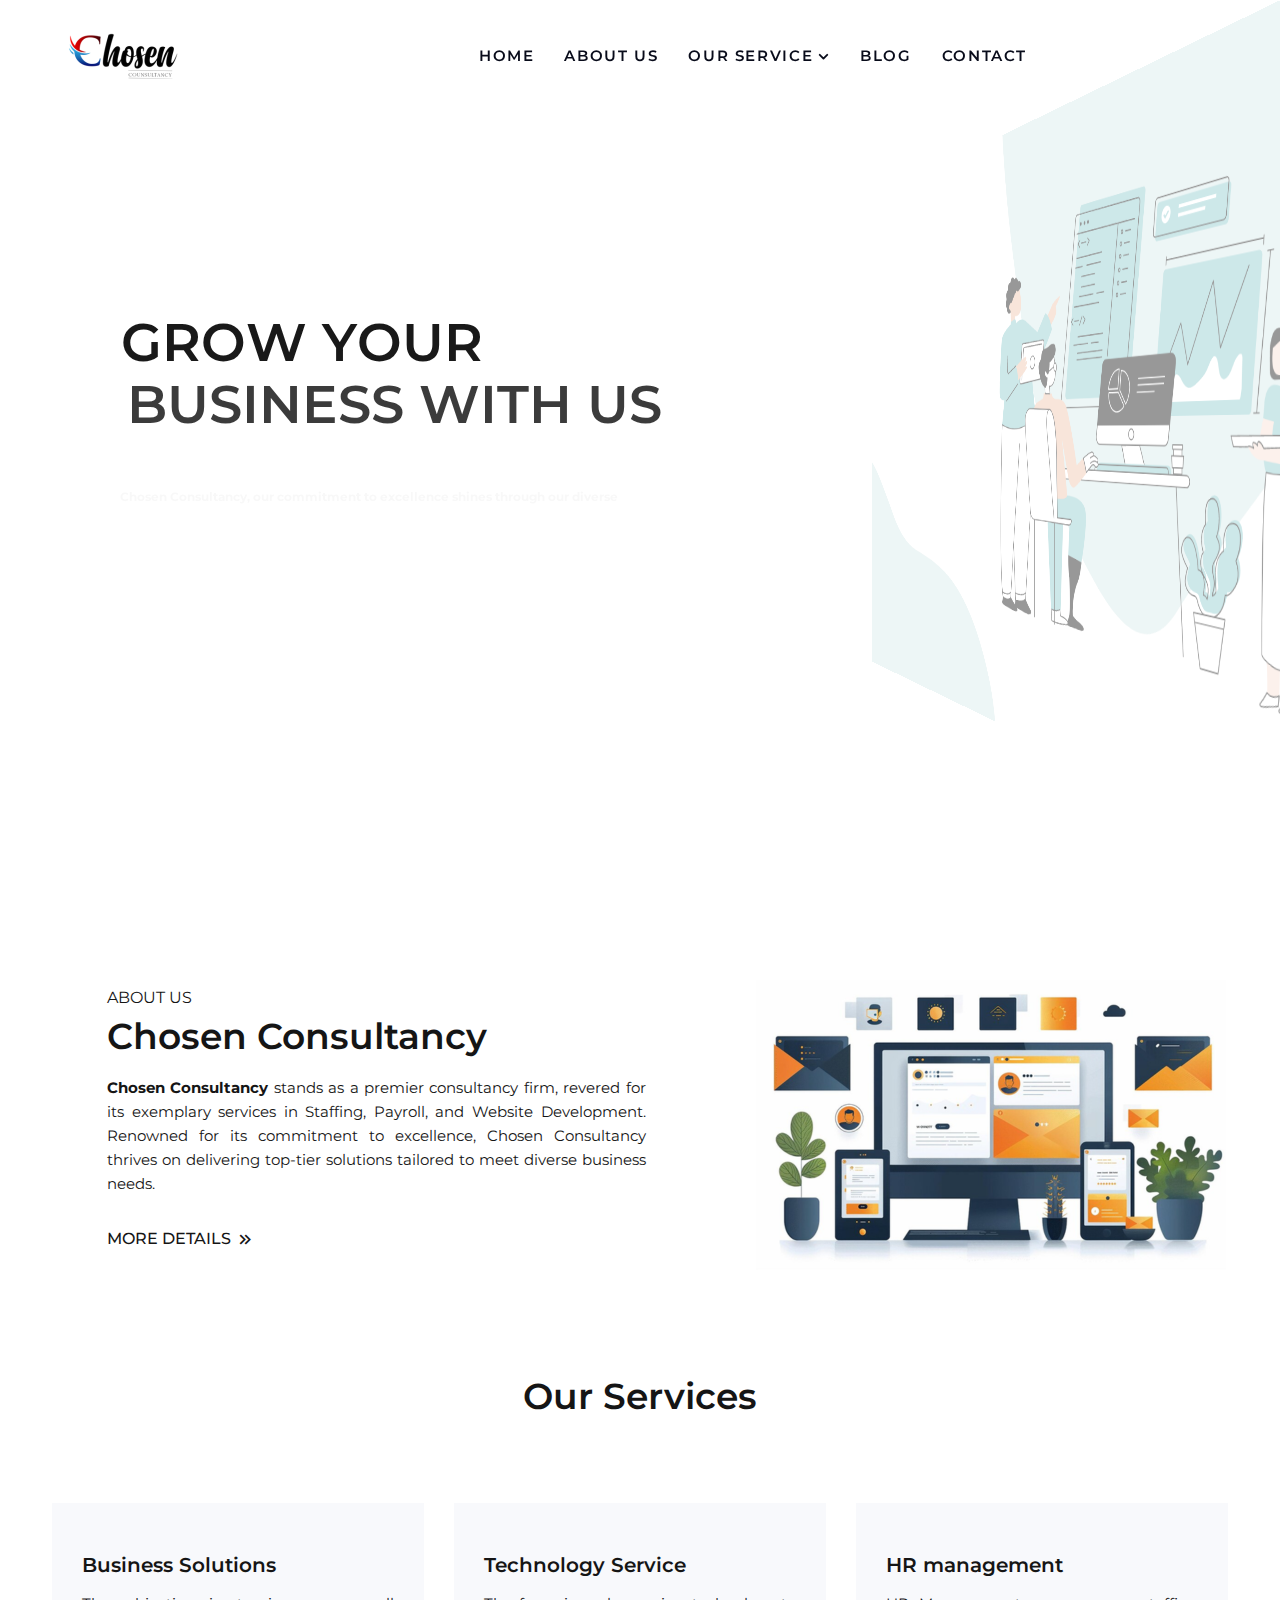
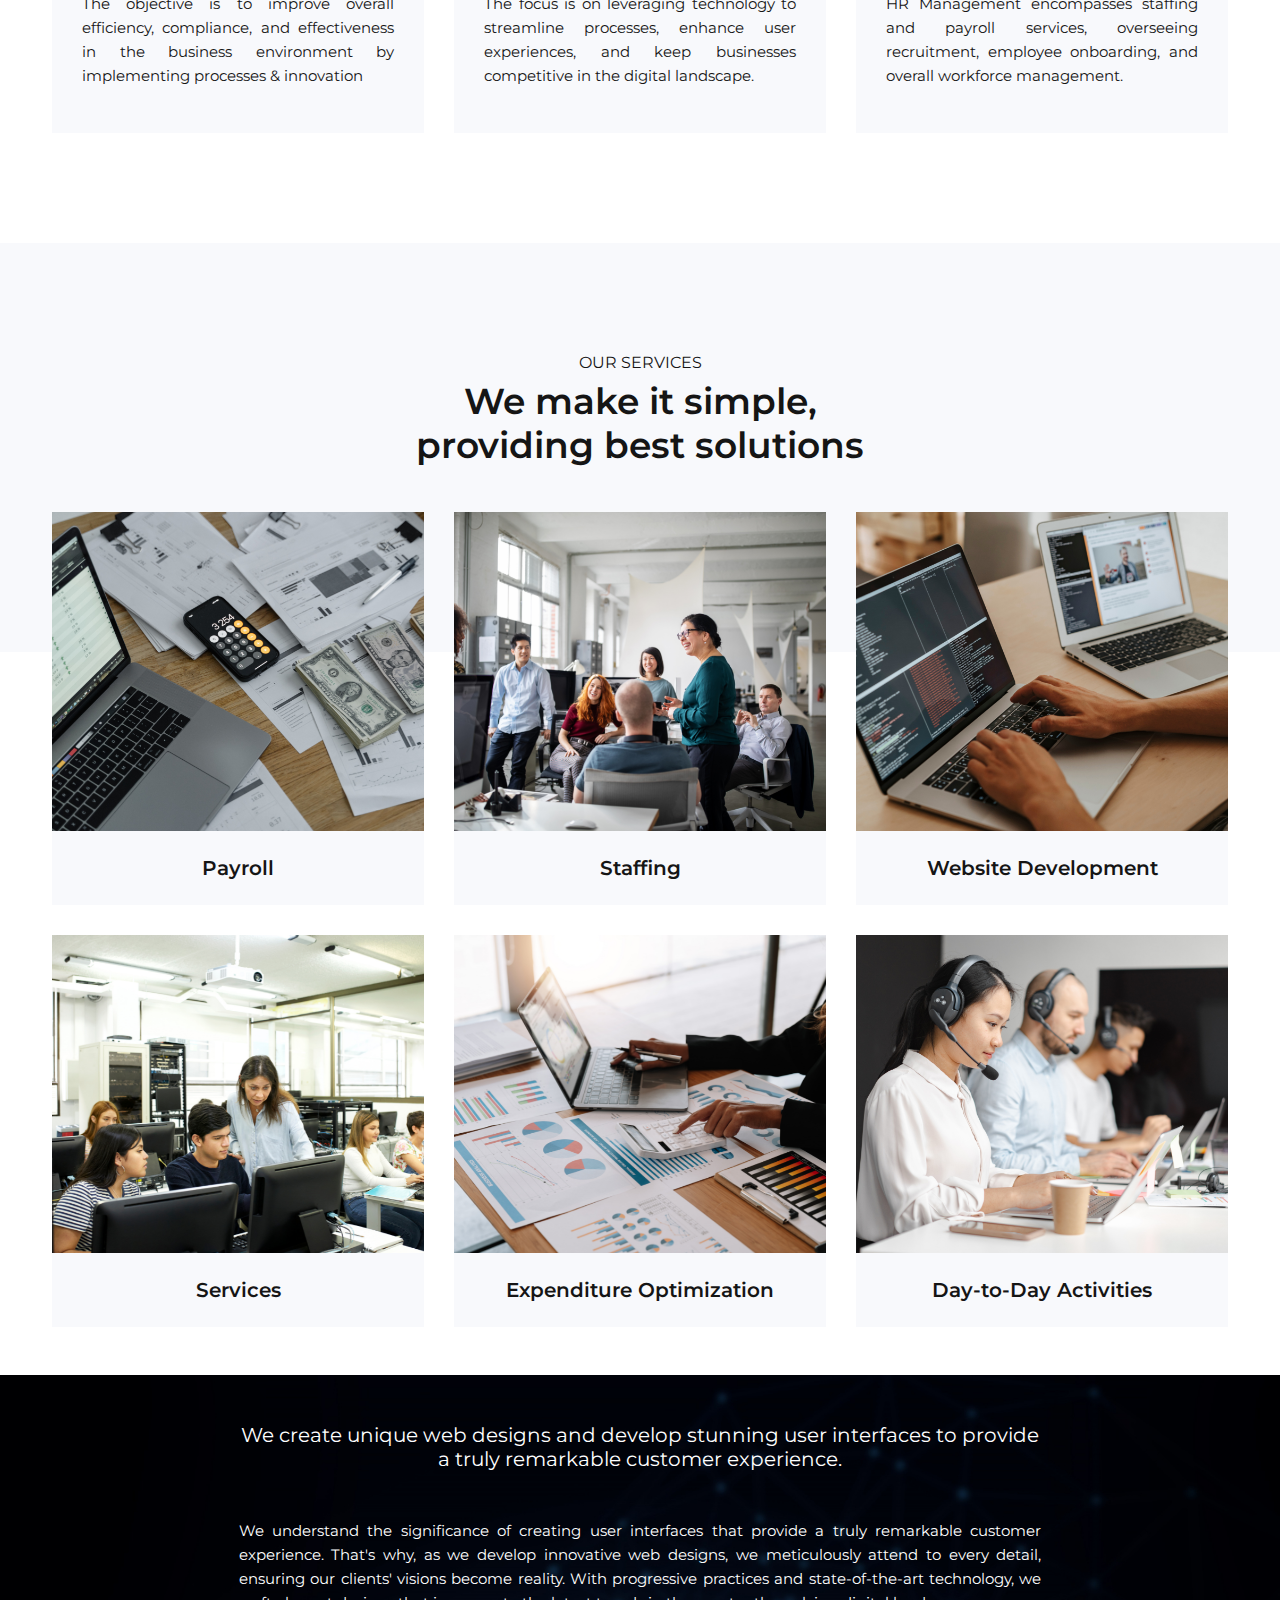
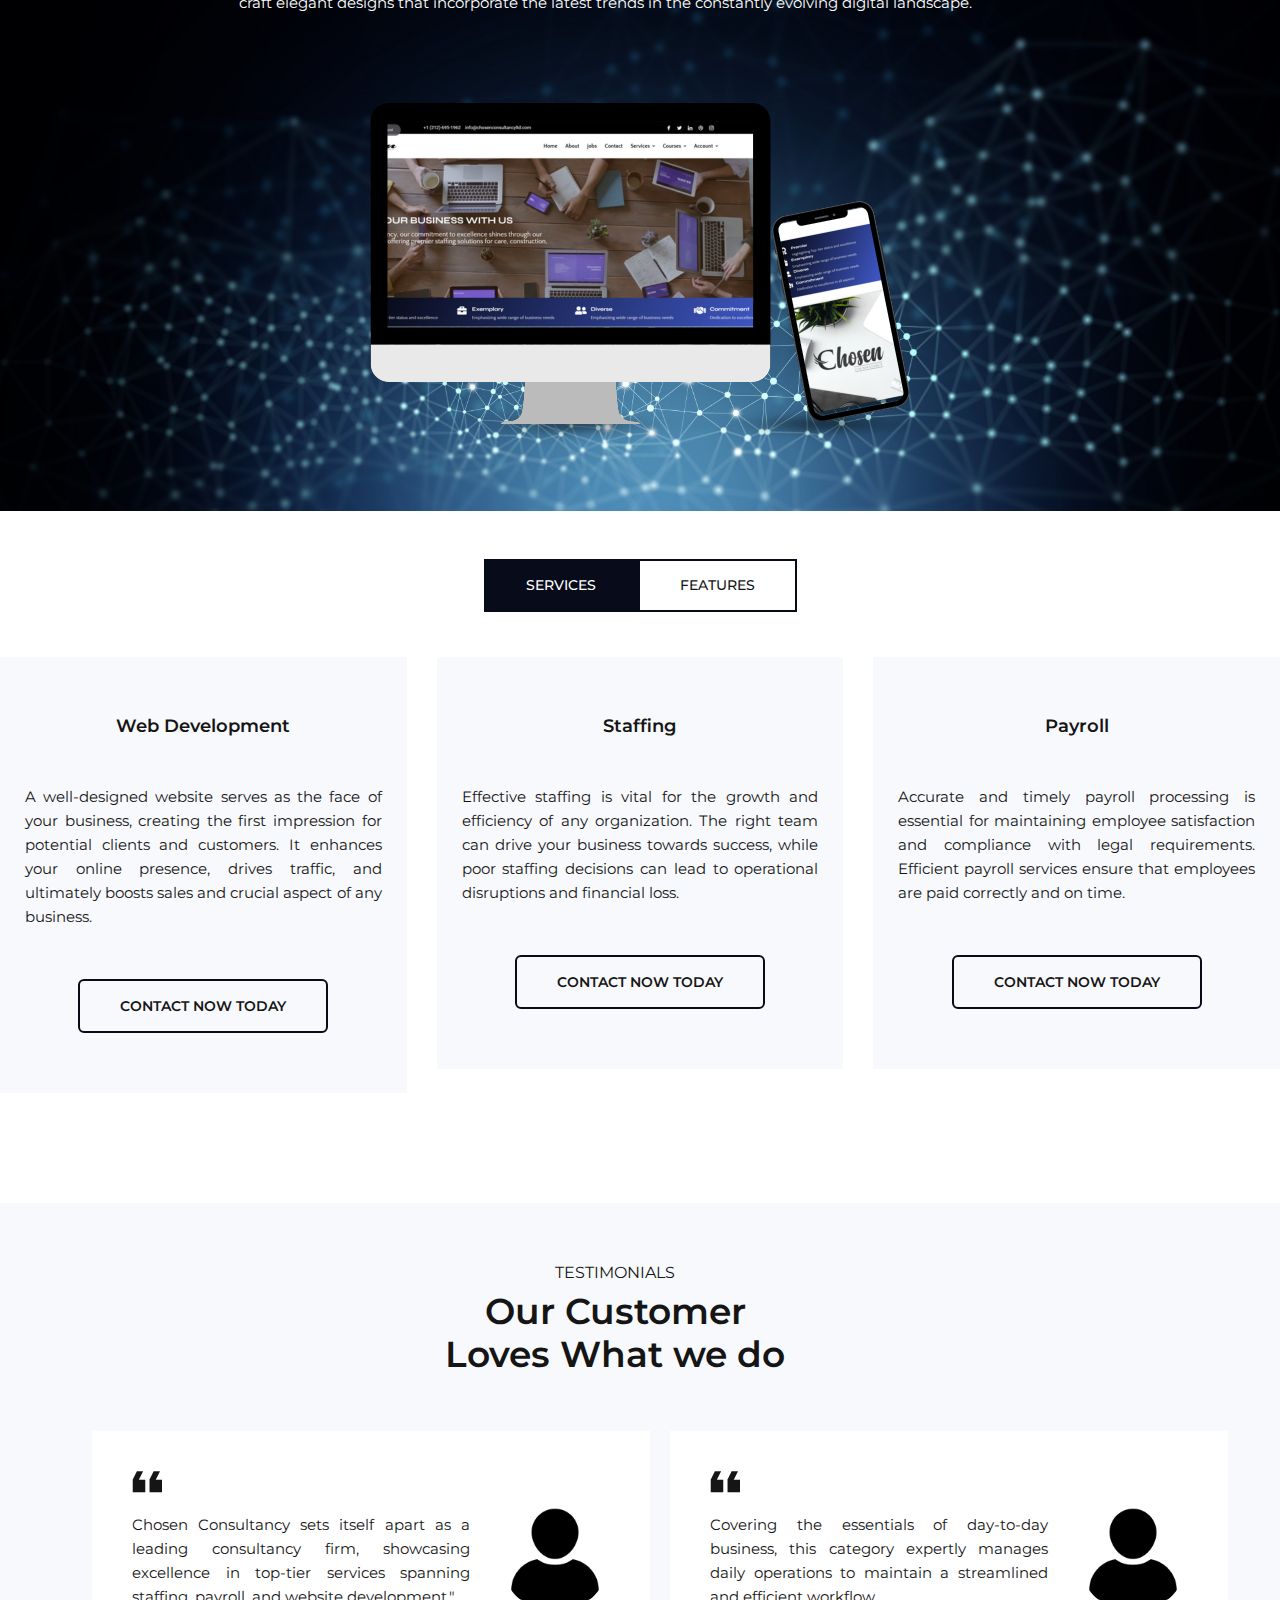
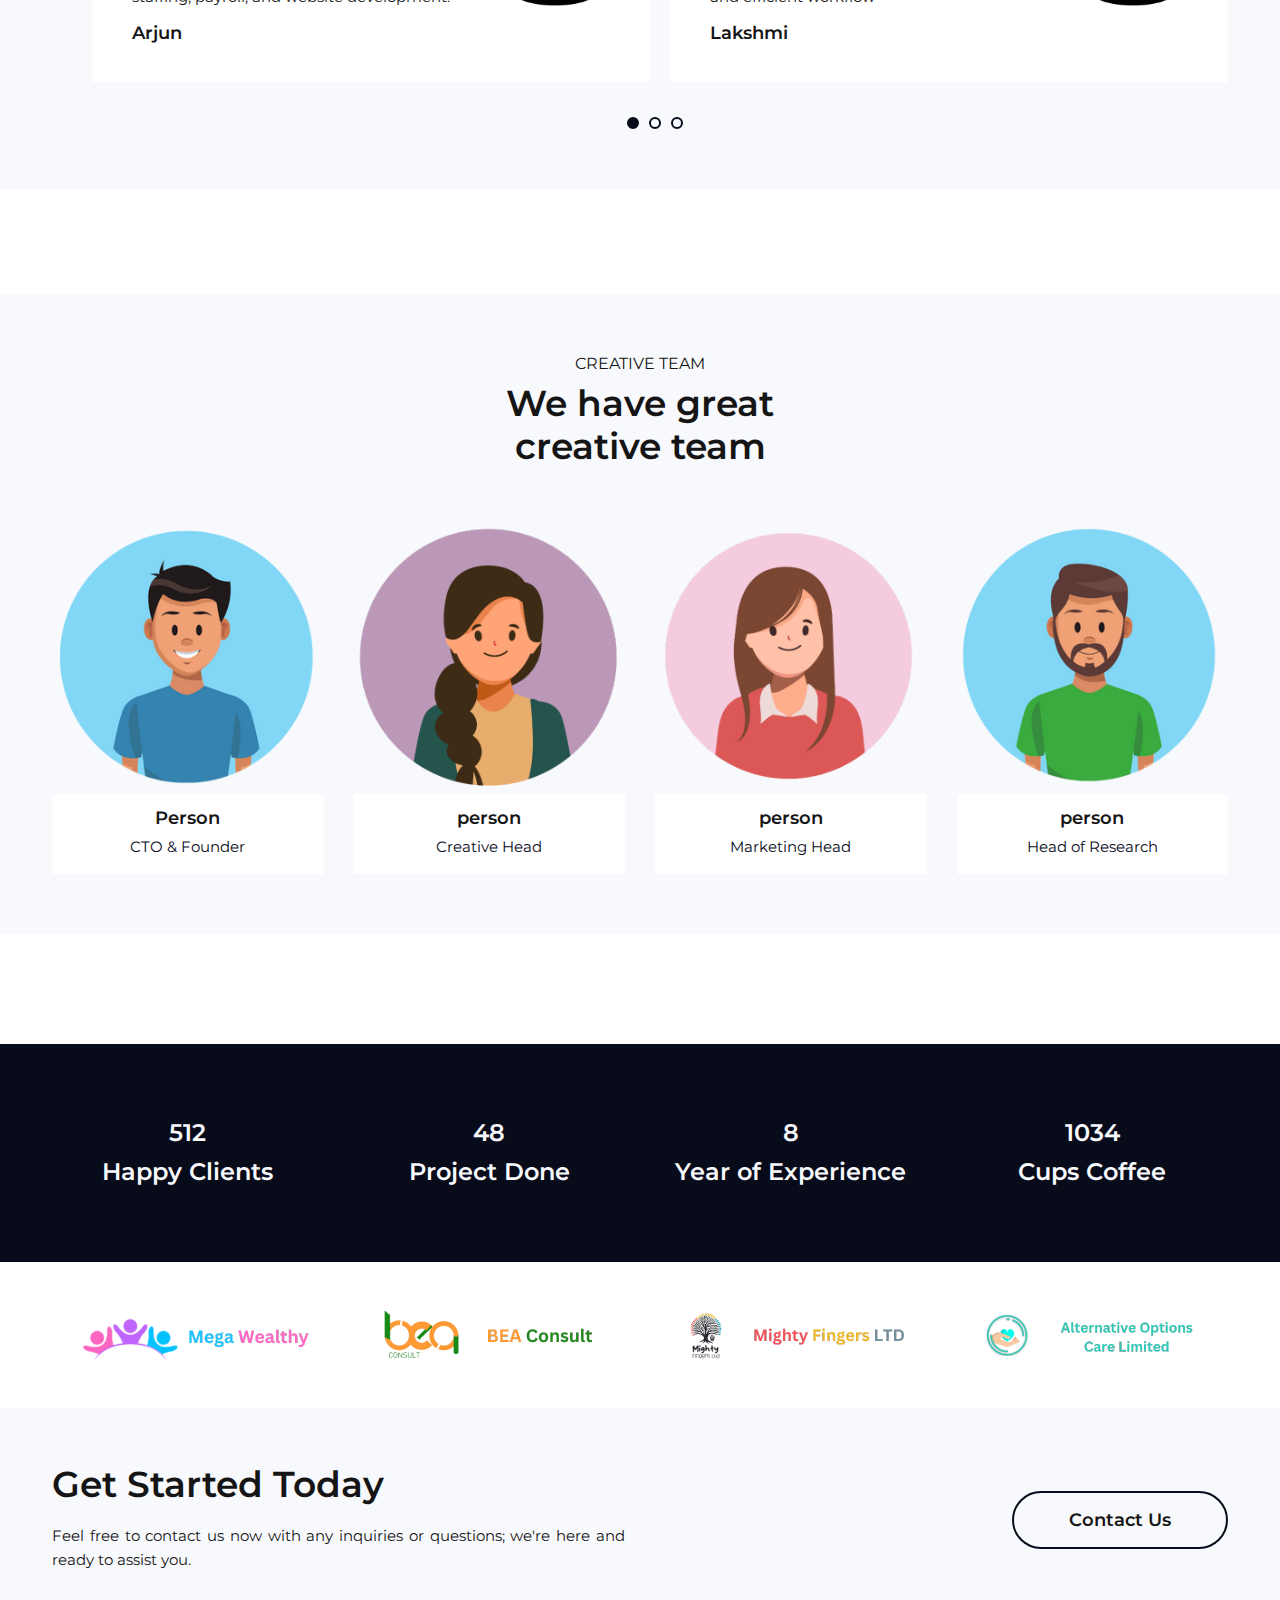
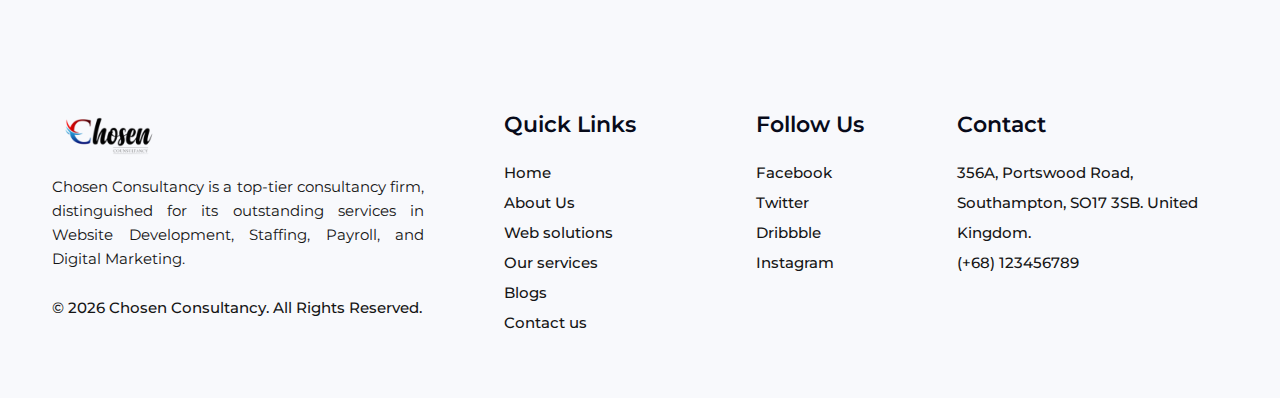
==== commit 34bc6325: "updated all changes" ====
--- a/businex/index.html
+++ b/businex/index.html
@@ -6,7 +6,7 @@
     <meta http-equiv="X-UA-Compatible" content="IE=edge">
     <meta name="viewport" content="width=device-width, initial-scale=1.0"/>
 
-    <title>Chosen Consultancy</title>
+    <title>Chosen Consultancy: Quality IT Software Solutions at Budget Prices in the UK</title>
 
     <!--== Favicon ==-->
     <link rel="shortcut icon" href="assets/img/chosen-favicon-1.png" type="image/x-icon"/>
@@ -56,12 +56,12 @@
                 <!-- Start Logo Area -->
                 <div class="logo-area">
                     <a class="logo-dark" href="index.html"><img src="assets/img/chosen consultans logo 2.png" alt="Businex-Logo"></a>
-                    <!-- <a class="logo-light" href="index.html"><img src="assets/img/chosen consultans logo 2.png" alt="Businex-Logo"></a> -->
+                    <a class="logo-light" href="index.html"><img src="assets/img/logo-with-white-text.png" alt="Businex-Logo"></a>
                 </div>
                 <!-- End Logo Area -->
             </div>
 
-            <div class="col-lg-7 d-none d-lg-block">
+            <div class="col-lg-8 d-none d-lg-block">
                 <!-- Start Navigation Area -->
                 <div class="navigation-area">
                     <ul class="main-menu nav">
@@ -115,24 +115,20 @@
                                 </li>
                             </ul> -->
                         </li>
-                        <li ><a href="payroll.html">Payroll</a>
-                            <!-- service content
+                        
+
+                        <li class="has-submenu"><a href="websites.html">Our Service</a>
                             <ul class="submenu-nav">
-                                <li><a href="service.html">Service</a></li>
-                                <li><a href="service-details.html">Service Details</a></li>
-                            </ul> -->
+                                <li><a href="websites.html">Web Solutions</a></li>
+                                <li><a href="payroll.html">Payroll</a></li>
+                                <li><a href="staff.html">Staffing</a></li>
+                                <li><a href="digital-marketing.html">Digital Marketing</a></li>
+                            </ul>
                         </li>
-                        
-                        <li ><a href="staff.html">Staffing</a>
-                            <!-- team page
-                            <ul class="submenu-nav">
-                                <li><a href="team.html">Team</a></li>
-                                <li><a href="team-details.html">Team Details</a></li>
-                            </ul> -->
-                        </li>
+                    
 
                        
-                        <li ><a href="blog.html">Blog</a>
+                        <li ><a href="blog-grid.html">Blog</a>
                             <!-- blog content
                             <ul class="submenu-nav">
                                 <li><a href="blog-grid.html">Blog Grid</a></li>
@@ -150,13 +146,13 @@
                 <!-- End Navigation Area -->
             </div>
 
-            <div class="col-7 col-lg-3">
+            <div class="col-7 col-lg-2">
                 <!-- Start Header Action Area -->
-                <!-- <div class="header-action text-start">
-                    <a href="contact.html" class="tel-no">Contact</a>
-                    <button class="btn-cog"><i class="fa fa-cog"></i></button>
-                    <button class="btn-menu d-lg-none"><i class="fa fa-bars"></i></button>
-                </div> -->
+                <div class="header-action text-end ">
+                    <!-- <a href="contact.html" class="tel-no">Contact</a>
+                    <button class="btn-cog"><i class="fa fa-cog"></i></button> -->
+                    <button class="btn-menu d-lg-none text-end"><i class="fa fa-bars"></i></button>
+                </div>
                 <!-- End Header Action Area -->
             </div>
         </div>
@@ -176,7 +172,7 @@
                     data-thumb="assets/img/slider/01_thumb.jpg" data-rotate="0" data-saveperformance="off"
                     data-title="Slide">
                     <!-- MAIN IMAGE -->
-                    <img src="assets/img/slider/chosen consultany img-2.png" alt="Businex" data-bgposition="center center"
+                    <img src="assets/img/slider/top-baner-3.png" alt="Businex" data-bgposition="center center"
                          data-bgfit="cover" data-bgrepeat="no-repeat" data-bgparallax="15" class="rev-slidebg"
                          data-no-retina>
                     <!-- LAYERS -->
@@ -227,7 +223,7 @@
                     data-masterspeed="default,default,default" data-thumb="assets/img/slider/02_thumb.jpg"
                     data-rotate="0,0,0" data-saveperformance="off" data-title="Slide">
                     <!-- MAIN IMAGE -->
-                    <img src="assets/img/slider/chosen consultany img-1.png" alt="Businex" data-bgposition="center center"
+                    <img src="assets/img/slider/topbanner-test-image.png" alt="Businex" data-bgposition="center center"
                          data-bgfit="cover" data-bgrepeat="no-repeat" data-bgparallax="15" class="rev-slidebg"
                          data-no-retina>
 
@@ -282,7 +278,7 @@
         <div class="row align-items-lg-center">
             <div class="col-md-6 col-lg-5 order-lg-1">
                 <div class="border:10px">
-                    <img src="assets/img/home/home-about-sec.png" alt="asdf">
+                    <img src="assets/img/home/home-about-se-1.png" alt="asdf">
                 </div>
                 <!-- <figure class="">
                     <img src="assets/img/home/home-about-sec.png" alt="Businex-About"/>
@@ -608,8 +604,8 @@
     <div class="col-12">
         <div class="pricing-plan-buttons mb-2">
             <ul class="nav justify-content-center">
-                <li><a class="active" href="#monthly" data-bs-toggle="tab">Monthly</a></li>
-                <li><a href="#yearly" data-bs-toggle="tab">Yearly</a></li>
+                <li><a class="active" href="#monthly" data-bs-toggle="tab">Services</a></li>
+                <li><a href="#yearly" data-bs-toggle="tab">Features</a></li>
             </ul>
         </div>
 
@@ -621,15 +617,15 @@
                             <div class="col-md-6 col-lg-4">
                                 <div class="pricing-plan-item">
                                     <div class="pricing-plan-header">
-                                        <h6 class="plan-name">Basic</h6>
-                                        <div class="plan-price">
+                                        <h6 class="plan-name">Web Development</h6>
+                                        <!-- <div class="plan-price">
                                             <span class="dollar">$</span>
                                             <span class="price">5.99</span>
                                             <span class="price-type">/ mo</span>
-                                        </div>
-                                    </div>
-                                    <div class="pricing-plan-body">
-                                        <p> Empower your learning journey with our Basic Plan, meticulously designed to provide comprehensive coverage of essential skills crucial for building a strong foundation in program coding expertise.</p>
+                                        </div> -->
+                                    </div>
+                                    <div class="pricing-plan-body mt-50">
+                                        <p> A well-designed website serves as the face of your business, creating the first impression for potential clients and customers. It enhances your online presence, drives traffic, and ultimately boosts sales and crucial aspect of any business.</p>
                                         <!-- <ul class="price-list">
                                             <li>Branding strategy identity</li>
                                             <li>Marketing campaign & PR</li>
@@ -646,15 +642,15 @@
                             <div class="col-md-6 col-lg-4">
                                 <div class="pricing-plan-item">
                                     <div class="pricing-plan-header">
-                                        <h6 class="plan-name">Starter</h6>
-                                        <div class="plan-price">
+                                        <h6 class="plan-name">Staffing</h6>
+                                        <!-- <div class="plan-price">
                                             <span class="dollar">$</span>
                                             <span class="price">7.99</span>
                                             <span class="price-type">/ mo</span>
-                                        </div>
-                                    </div>
-                                    <div class="pricing-plan-body">
-                                        <p>Embark on a journey towards innovation with our Starter Plan, designed to immerse you in cutting-edge technologies, enabling you to enhance your skills and maintain a competitive edge in the tech industry.</p>
+                                        </div> -->
+                                    </div>
+                                    <div class="pricing-plan-body mt-50">
+                                        <p>Effective staffing is vital for the growth and efficiency of any organization. The right team can drive your business towards success, while poor staffing decisions can lead to operational disruptions and financial loss.</p>
                                         <!-- <ul class="price-list">
                                             <li>Branding strategy identity</li>
                                             <li>Marketing campaign & PR</li>
@@ -671,15 +667,15 @@
                             <div class="col-md-6 col-lg-4">
                                 <div class="pricing-plan-item">
                                     <div class="pricing-plan-header">
-                                        <h6 class="plan-name">Premium</h6>
-                                        <div class="plan-price">
+                                        <h6 class="plan-name">Payroll</h6>
+                                        <!-- <div class="plan-price">
                                             <span class="dollar">$</span>
                                             <span class="price">9.99</span>
                                             <span class="price-type">/ mo</span>
-                                        </div>
-                                    </div>
-                                    <div class="pricing-plan-body">
-                                        <p>Unleash unparalleled levels of technical mastery with our Premium Plan, meticulously crafted for individuals aspiring to attain and exceed advanced levels of expertise and knowledge in their chosen field.</p>
+                                        </div> -->
+                                    </div>
+                                    <div class="pricing-plan-body mt-50">
+                                        <p>Accurate and timely payroll processing is essential for maintaining employee satisfaction and compliance with legal requirements. Efficient payroll services ensure that employees are paid correctly and on time.</p>
                                         <!-- <ul class="price-list">
                                             <li>Branding strategy identity</li>
                                             <li>Marketing campaign & PR</li>
@@ -701,24 +697,25 @@
                             <div class="col-md-6 col-lg-4">
                                 <div class="pricing-plan-item">
                                     <div class="pricing-plan-header">
-                                        <h6 class="plan-name">Basic</h6>
-                                        <div class="plan-price">
+                                        <h6 class="plan-name">Web Development</h6>
+                                        <!-- <div class="plan-price">
                                             <span class="dollar">$</span>
                                             <span class="price">5.99</span>
                                             <span class="price-type">/ yer</span>
-                                        </div>
+                                        </div> -->
                                     </div>
                                     <div class="pricing-plan-body">
-                                        <p>Empower your learning journey with our Basic Plan, meticulously designed to provide comprehensive coverage of essential skills crucial for building a strong foundation in program coding expertise.</p>
-                                        <!-- <ul class="price-list">
-                                            <li>Branding strategy identity</li>
-                                            <li>Marketing campaign & PR</li>
-                                            <li>Website and app designing</li>
-                                            <li>Content development</li>
-                                        </ul> -->
+                                        <!-- <p>Empower your learning journey with our Basic Plan, meticulously designed to provide comprehensive coverage of essential skills crucial for building a strong foundation in program coding expertise.</p> -->
+                                        <ul class="price-list mt-5">
+                                            <li>Custom Design and Development</li>
+                                            <li>SEO Optimization</li>
+                                            <li>E-commerce Solutions</li>
+                                            <li>Maintenance and Support</li>
+                                            <li>Responsive Design</li>
+                                        </ul>
                                     </div>
                                     <div class="pricing-plan-footer">
-                                        <a href="#" class="btn-outline">Sign Up Today</a>
+                                        <a href="contact.html" class="btn-outline">Contact Now</a>
                                     </div>
                                 </div>
                             </div>
@@ -726,23 +723,24 @@
                             <div class="col-md-6 col-lg-4">
                                 <div class="pricing-plan-item">
                                     <div class="pricing-plan-header">
-                                        <h6 class="plan-name">Small Business</h6>
-                                        <div class="plan-price">
+                                        <h6 class="plan-name">Staffing</h6>
+                                        <!-- <div class="plan-price">
                                             <span class="dollar">$</span>
                                             <span class="price">149</span>
                                             <span class="price-type">/ yer</span>
-                                        </div>
+                                        </div> -->
                                     </div>
                                     <div class="pricing-plan-body">
-                                        <ul class="price-list">
-                                            <li>Branding strategy identity</li>
-                                            <li>Marketing campaign & PR</li>
-                                            <li>Website and app designing</li>
-                                            <li>Content development</li>
+                                        <ul class="price-list mt-5">
+                                            <li>Talent Acquisition</li>
+                                            <li>Employee Screening</li>
+                                            <li>Onboarding Support</li>
+                                            <li>HR Consulting</li>
+                                            <li>Temporary and Permanent Staffing</li>
                                         </ul>
                                     </div>
                                     <div class="pricing-plan-footer">
-                                        <a href="#" class="btn-outline">Sign Up Today</a>
+                                        <a href="contact.html" class="btn-outline">Contact Now</a>
                                     </div>
                                 </div>
                             </div>
@@ -750,23 +748,24 @@
                             <div class="col-md-6 col-lg-4">
                                 <div class="pricing-plan-item">
                                     <div class="pricing-plan-header">
-                                        <h6 class="plan-name">Professional</h6>
-                                        <div class="plan-price">
+                                        <h6 class="plan-name">Payroll</h6>
+                                        <!-- <div class="plan-price">
                                             <span class="dollar">$</span>
                                             <span class="price">299</span>
                                             <span class="price-type">/ yer</span>
-                                        </div>
+                                        </div> -->
                                     </div>
                                     <div class="pricing-plan-body">
-                                        <ul class="price-list">
-                                            <li>Branding strategy identity</li>
-                                            <li>Marketing campaign & PR</li>
-                                            <li>Website and app designing</li>
-                                            <li>Content development</li>
+                                        <ul class="price-list mt-5">
+                                            <li>Comprehensive Payroll Management</li>
+                                            <li>Employee Self-Service</li>
+                                            <li>Payroll Reporting</li>
+                                            <li>Direct Deposit Services</li>
+                                            <li>Tax Compliance</li>
                                         </ul>
                                     </div>
                                     <div class="pricing-plan-footer">
-                                        <a href="#" class="btn-outline">Sign Up Today</a>
+                                        <a href="contact.html" class="btn-outline">Contact Now</a>
                                     </div>
                                 </div>
                             </div>
@@ -799,7 +798,7 @@
                         <!-- Start Testimonial Item -->
                         <div class="testimonial-item testimonial-item--3">
                             <div class="testimonial-thumb">
-                                <img src="assets/img/testimonial/client-01.jpg" alt="Businex"/>
+                                <img src="assets/img/testimonial/client-01.png" alt="Businex"/>
                             </div>
 
                             <div class="testimonial-txt">
@@ -815,7 +814,7 @@
                         <!-- Start Testimonial Item -->
                         <div class="testimonial-item testimonial-item--3">
                             <div class="testimonial-thumb">
-                                <img src="assets/img/testimonial/client-02.jpg" alt="Businex"/>
+                                <img src="assets/img/testimonial/client-01.png" alt="Businex"/>
                             </div>
 
                             <div class="testimonial-txt">
@@ -831,7 +830,7 @@
                         <!-- Start Testimonial Item -->
                         <div class="testimonial-item testimonial-item--3">
                             <div class="testimonial-thumb">
-                                <img src="assets/img/testimonial/client-03.jpg" alt="Businex"/>
+                                <img src="assets/img/testimonial/client-01.png" alt="Businex"/>
                             </div>
 
                             <div class="testimonial-txt">
@@ -867,7 +866,7 @@
             <div class="col-sm-6 col-lg-3">
                 <div class="team-mem-item">
                     <figure class="member-pic">
-                        <img src="assets/img/cc-admin-image.png" alt="Team-Businex"/>
+                        <img src="assets/img/male-admin.png" alt="Team-Businex"/>
                     </figure>
                     <div class="member-info">
                         <h5><a href="team-details.html" class="stretched-link">Person</a></h5>
@@ -879,7 +878,7 @@
             <div class="col-sm-6 col-lg-3">
                 <div class="team-mem-item">
                     <figure class="member-pic">
-                        <img src="assets/img/cc-admin-image.png" alt="Team-Businex"/>
+                        <img src="assets/img/female-2.png" alt="Team-Businex"/>
                     </figure>
                     <div class="member-info">
                         <h5><a href="team-details.html" class="stretched-link">person</a></h5>
@@ -891,7 +890,7 @@
             <div class="col-sm-6 col-lg-3">
                 <div class="team-mem-item">
                     <figure class="member-pic">
-                        <img src="assets/img/cc-admin-image.png" alt="Team-Businex"/>
+                        <img src="assets/img/female-admin.png" alt="Team-Businex"/>
                     </figure>
                     <div class="member-info">
                         <h5><a href="team-details.html" class="stretched-link">person</a></h5>
@@ -903,7 +902,7 @@
             <div class="col-sm-6 col-lg-3">
                 <div class="team-mem-item">
                     <figure class="member-pic">
-                        <img src="assets/img/cc-admin-image.png" alt="Team-Businex"/>
+                        <img src="assets/img/male-2.png" alt="Team-Businex"/>
                     </figure>
                     <div class="member-info">
                         <h5><a href="team-details.html" class="stretched-link">person</a></h5>
@@ -924,14 +923,14 @@
         <div class="row mtn-40">
             <div class="col-6 col-md-3 text-center">
                 <div class="counter-item">
-                    <h2 class="counter-number"><span class="counter">269</span></h2>
+                    <h2 class="counter-number"><span class="counter">512</span></h2>
                     <h6 class="counter-txt">Happy Clients</h6>
                 </div>
             </div>
 
             <div class="col-6 col-md-3 text-center">
                 <div class="counter-item">
-                    <h2 class="counter-number"><span class="counter">31</span></h2>
+                    <h2 class="counter-number"><span class="counter">48</span></h2>
                     <h6 class="counter-txt">Project Done</h6>
                 </div>
             </div>
@@ -962,27 +961,27 @@
             <div class="col-12 mb-5">
                 <div class="brand-logo-content slick-row-20">
                     <div class="brand-logo-item">
-                        <a href="#"><img src="assets/img/brand-logo/01.png" alt="Businex-Logo"/></a>
+                        <a href="https://megawealthy.co.uk/" target="_blank"><img src="assets/img/brand-logo/01.png" alt="Businex-Logo"/></a>
                     </div>
 
                     <div class="brand-logo-item">
-                        <a href="#"><img src="assets/img/brand-logo/02.png" alt="Businex-Logo"/></a>
+                        <a href="https://beaconsults.co.uk/" target="_blank"><img src="assets/img/brand-logo/02.png" alt="Businex-Logo"/></a>
                     </div>
 
                     <div class="brand-logo-item">
-                        <a href="#"><img src="assets/img/brand-logo/03.png" alt="Businex-Logo"/></a>
+                        <a href="https://mightyfingers.co.uk/" target="_blank"><img src="assets/img/brand-logo/03.png" alt="Businex-Logo" /></a>
                     </div>
 
                     <div class="brand-logo-item">
-                        <a href="#"><img src="assets/img/brand-logo/04.png" alt="Businex-Logo"/></a>
+                        <a href="http://alternativeoptionscarelimited.com/" target="_blank"><img src="assets/img/brand-logo/04.png" alt="Businex-Logo"/></a>
                     </div>
 
                     <div class="brand-logo-item">
-                        <a href="#"><img src="assets/img/brand-logo/05.png" alt="Businex-Logo"/></a>
+                        <a href="https://brightstartdaynursery.co.uk/" target="_blank"><img src="assets/img/brand-logo/05.png" alt="Businex-Logo"/></a>
                     </div>
 
                     <div class="brand-logo-item">
-                        <a href="#"><img src="assets/img/brand-logo/03.png" alt="Businex-Logo"/></a>
+                        <a href="#" target="_blank"><img src="assets/img/brand-logo/03.png"  alt="Businex-Logo"/></a>
                     </div>
 
                     <div class="brand-logo-item">
@@ -1023,7 +1022,7 @@
                         <div class="about-widget">
                             <a href="index.html"><img src="assets/img/chosen consultans logo 2.png" alt="Logo"/></a>
                             <p>Chosen Consultancy is a top-tier consultancy firm, 
-                                distinguished for its outstanding services in Staffing, Payroll, and Website Development.</p>
+                                distinguished for its outstanding services in Website Development, Staffing, Payroll, and Digital Marketing.</p>
 
                             <div class="copyright-txt">
                                 <p>&copy;
@@ -1039,13 +1038,15 @@
 
                 <div class="col-md-4 col-lg-2 ms-auto">
                     <div class="widget-item">
-                        <h4 class="widget-title">Information</h4>
+                        <h4 class="widget-title">Quick Links</h4>
                         <div class="widget-body">
                             <ul class="widget-list">
-                                <li><a href="#">Our company</a></li>
-                                <li><a href="#">Contact us</a></li>
-                                <li><a href="#">Our services</a></li>
-                                <li><a href="#">Careers</a></li>
+                                <li><a href="index.html">Home</a></li>
+                                <li><a href="service.html">About Us</a></li>
+                                <li><a href="websites.html">Web solutions</a></li>
+                                <li><a href="service.html">Our services</a></li>
+                                <li><a href="blog-grid.html">Blogs</a></li>
+                                <li><a href="contact.html">Contact us</a></li>
                             </ul>
                         </div>
                     </div>
@@ -1053,7 +1054,7 @@
 
                 <div class="col-md-4 col-lg-2 ms-auto">
                     <div class="widget-item">
-                        <h4 class="widget-title">Quick Links</h4>
+                        <h4 class="widget-title">Follow Us</h4>
                         <div class="widget-body">
                             <ul class="widget-list">
                                 <li><a href="#">Facebook</a></li>
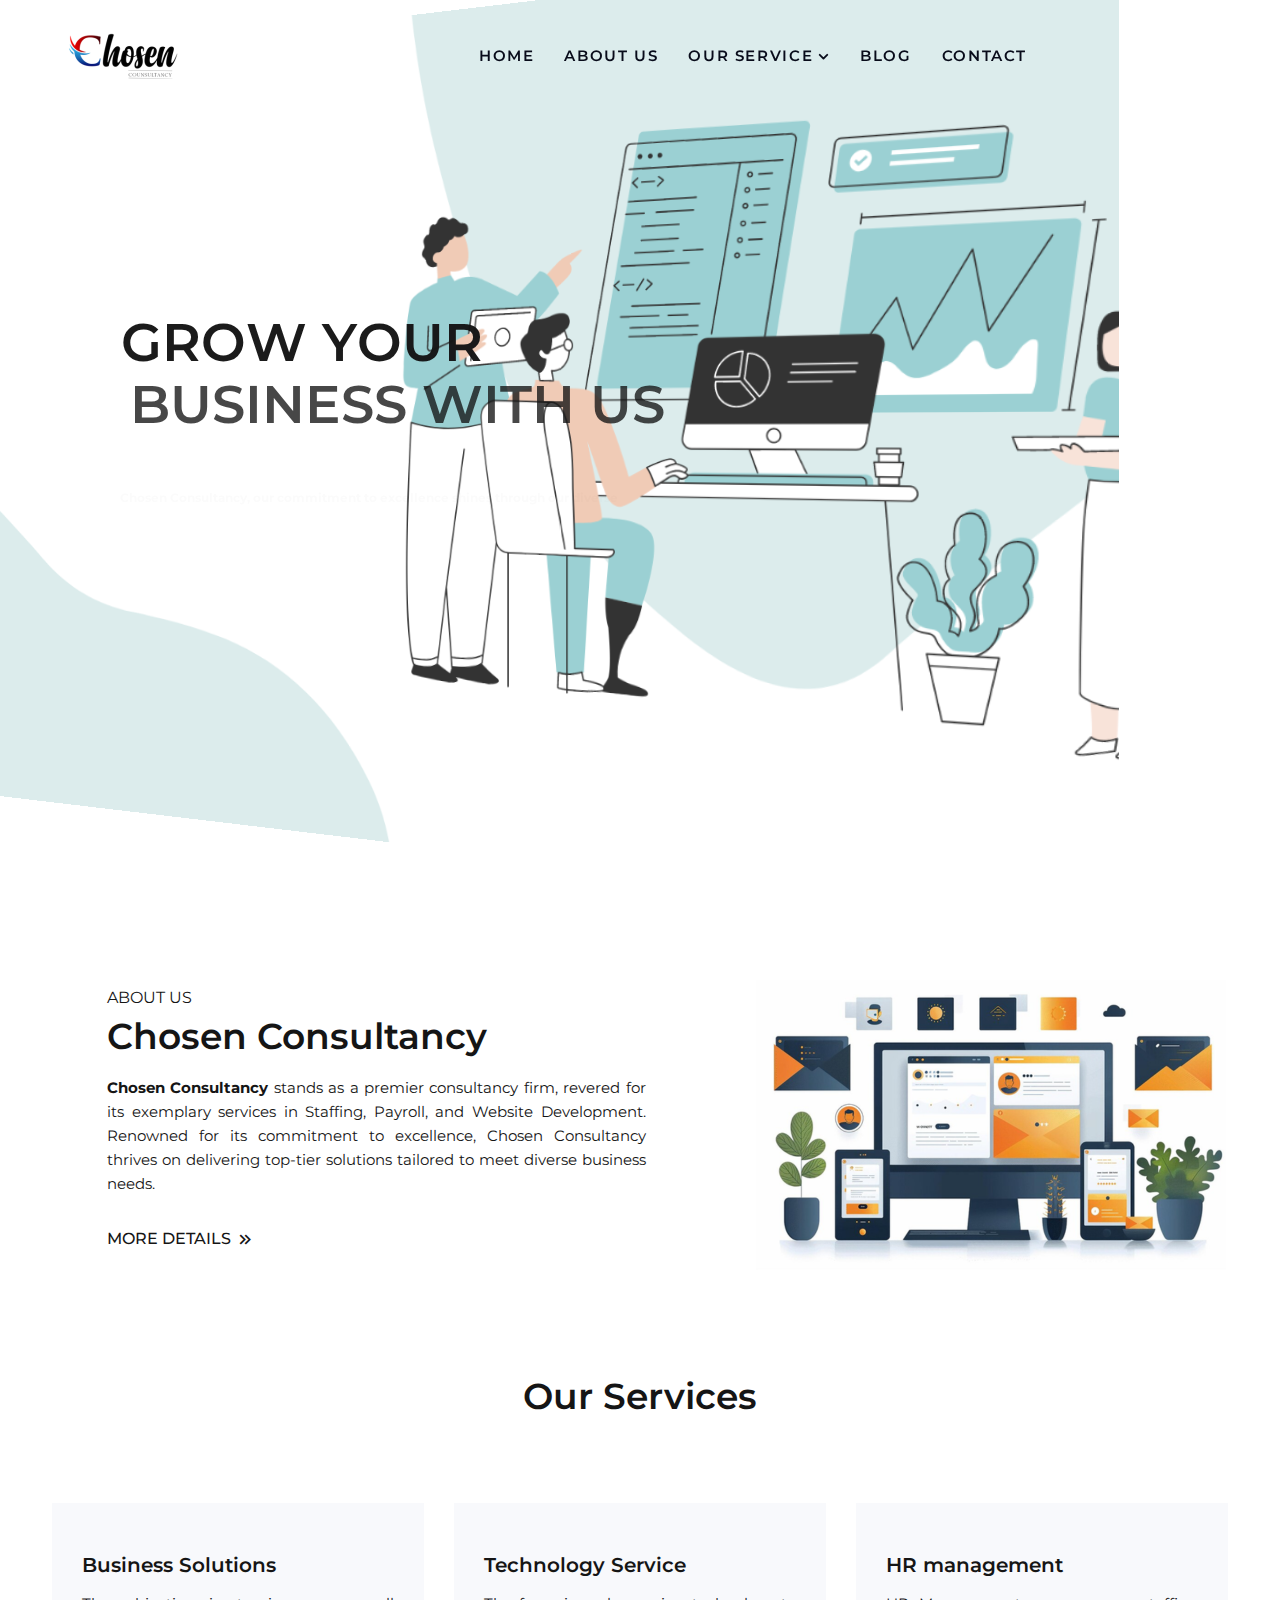
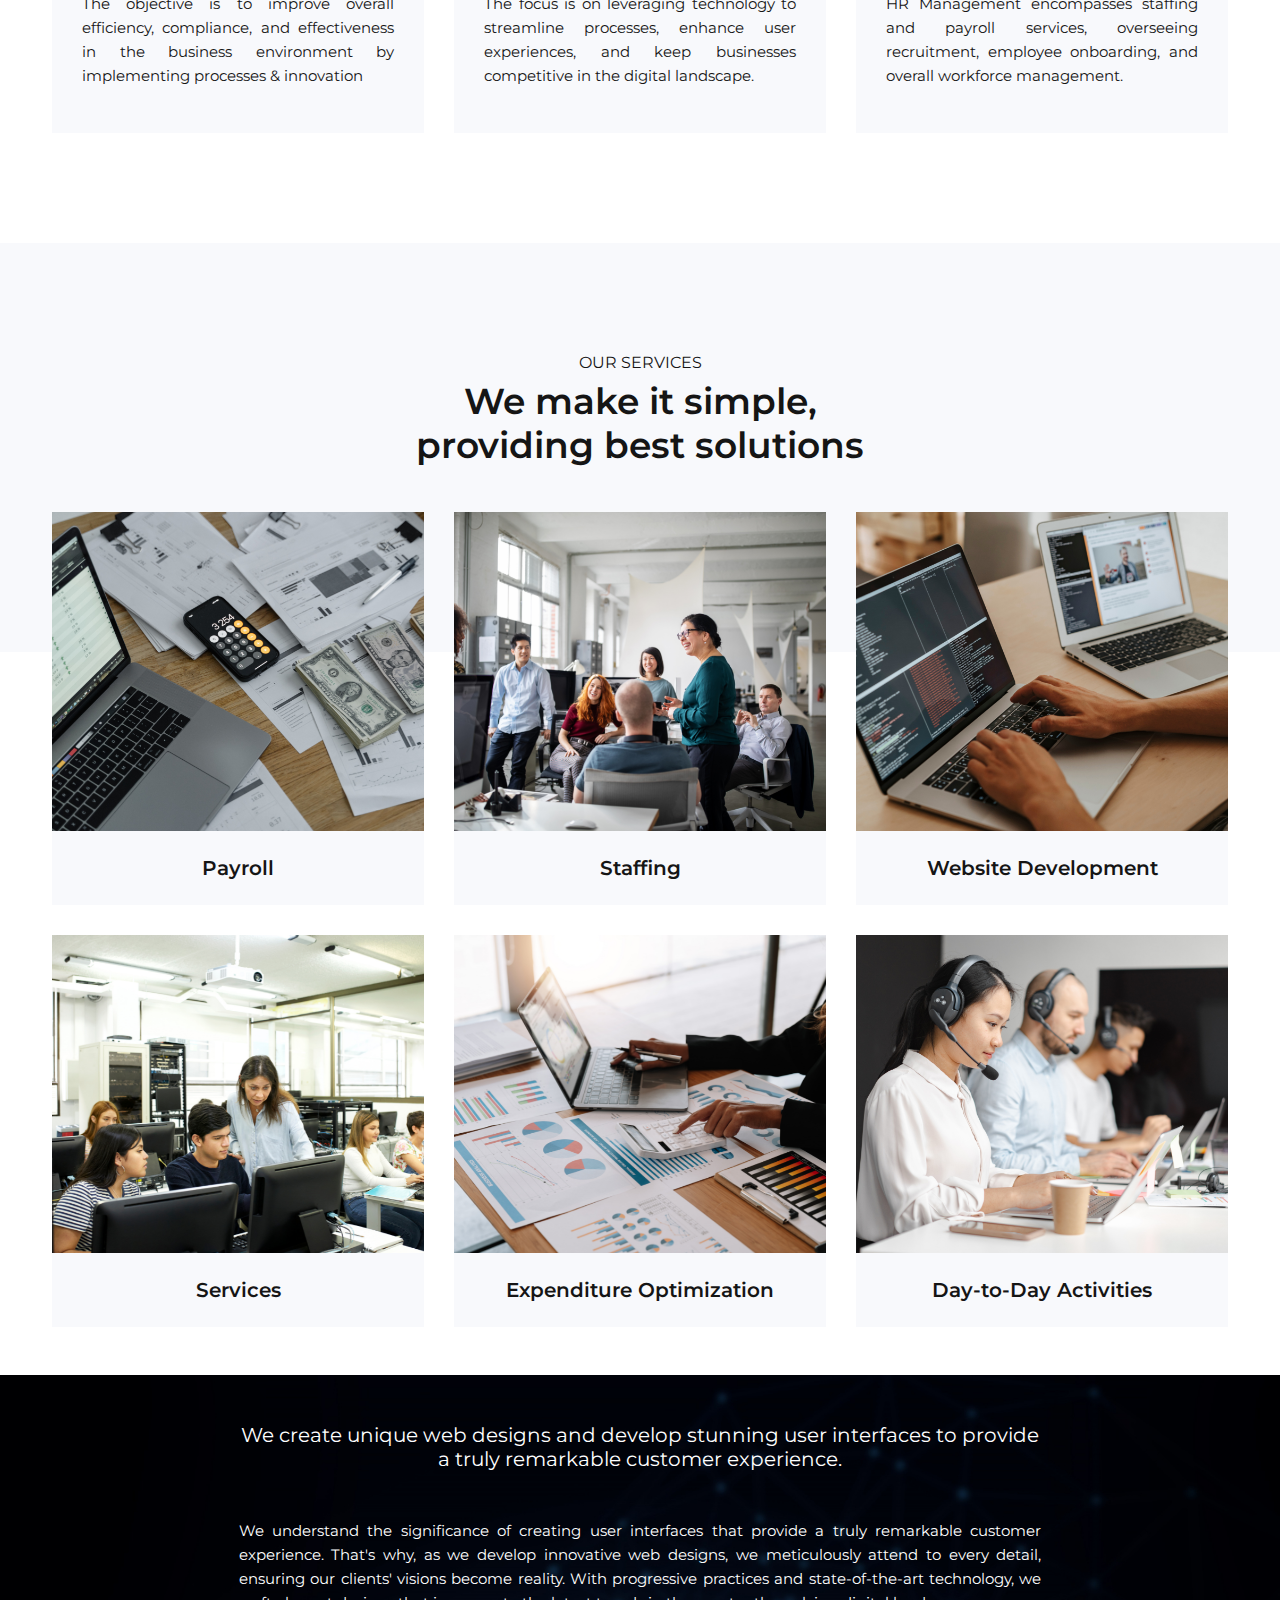
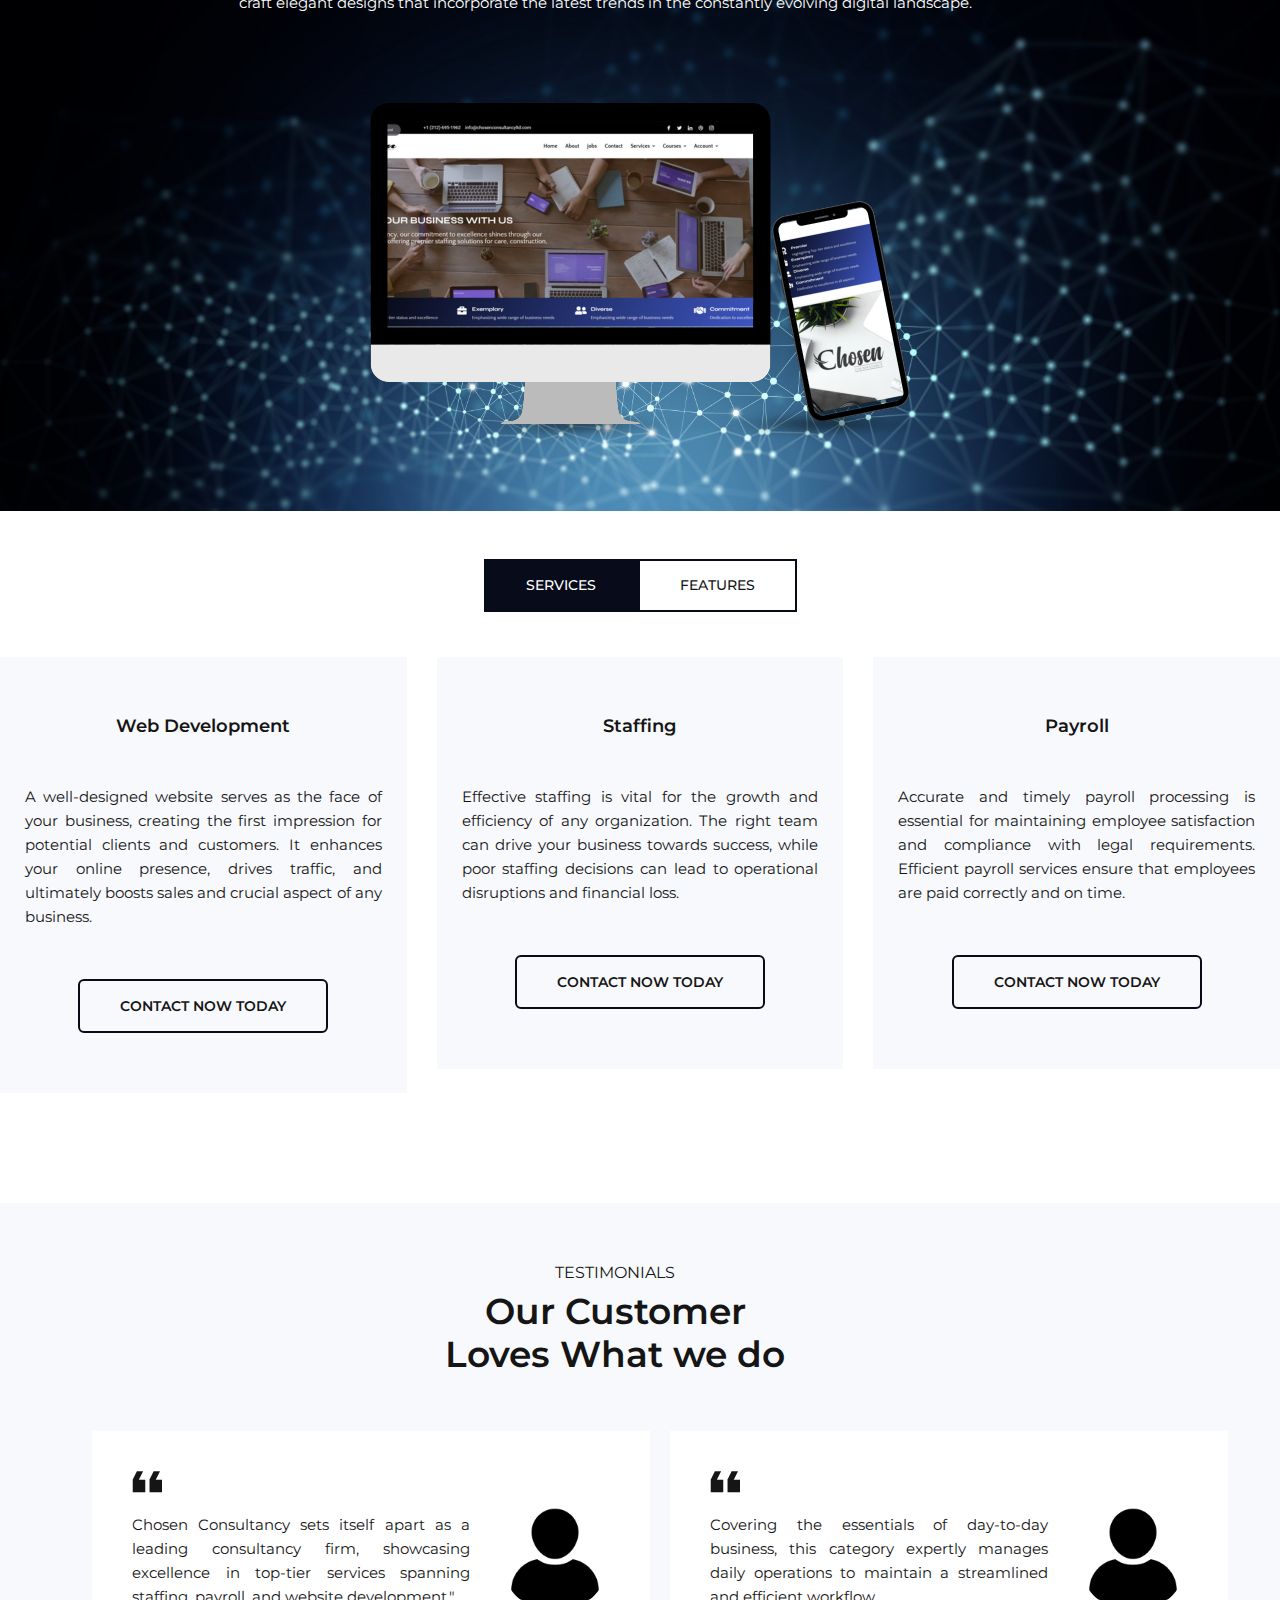
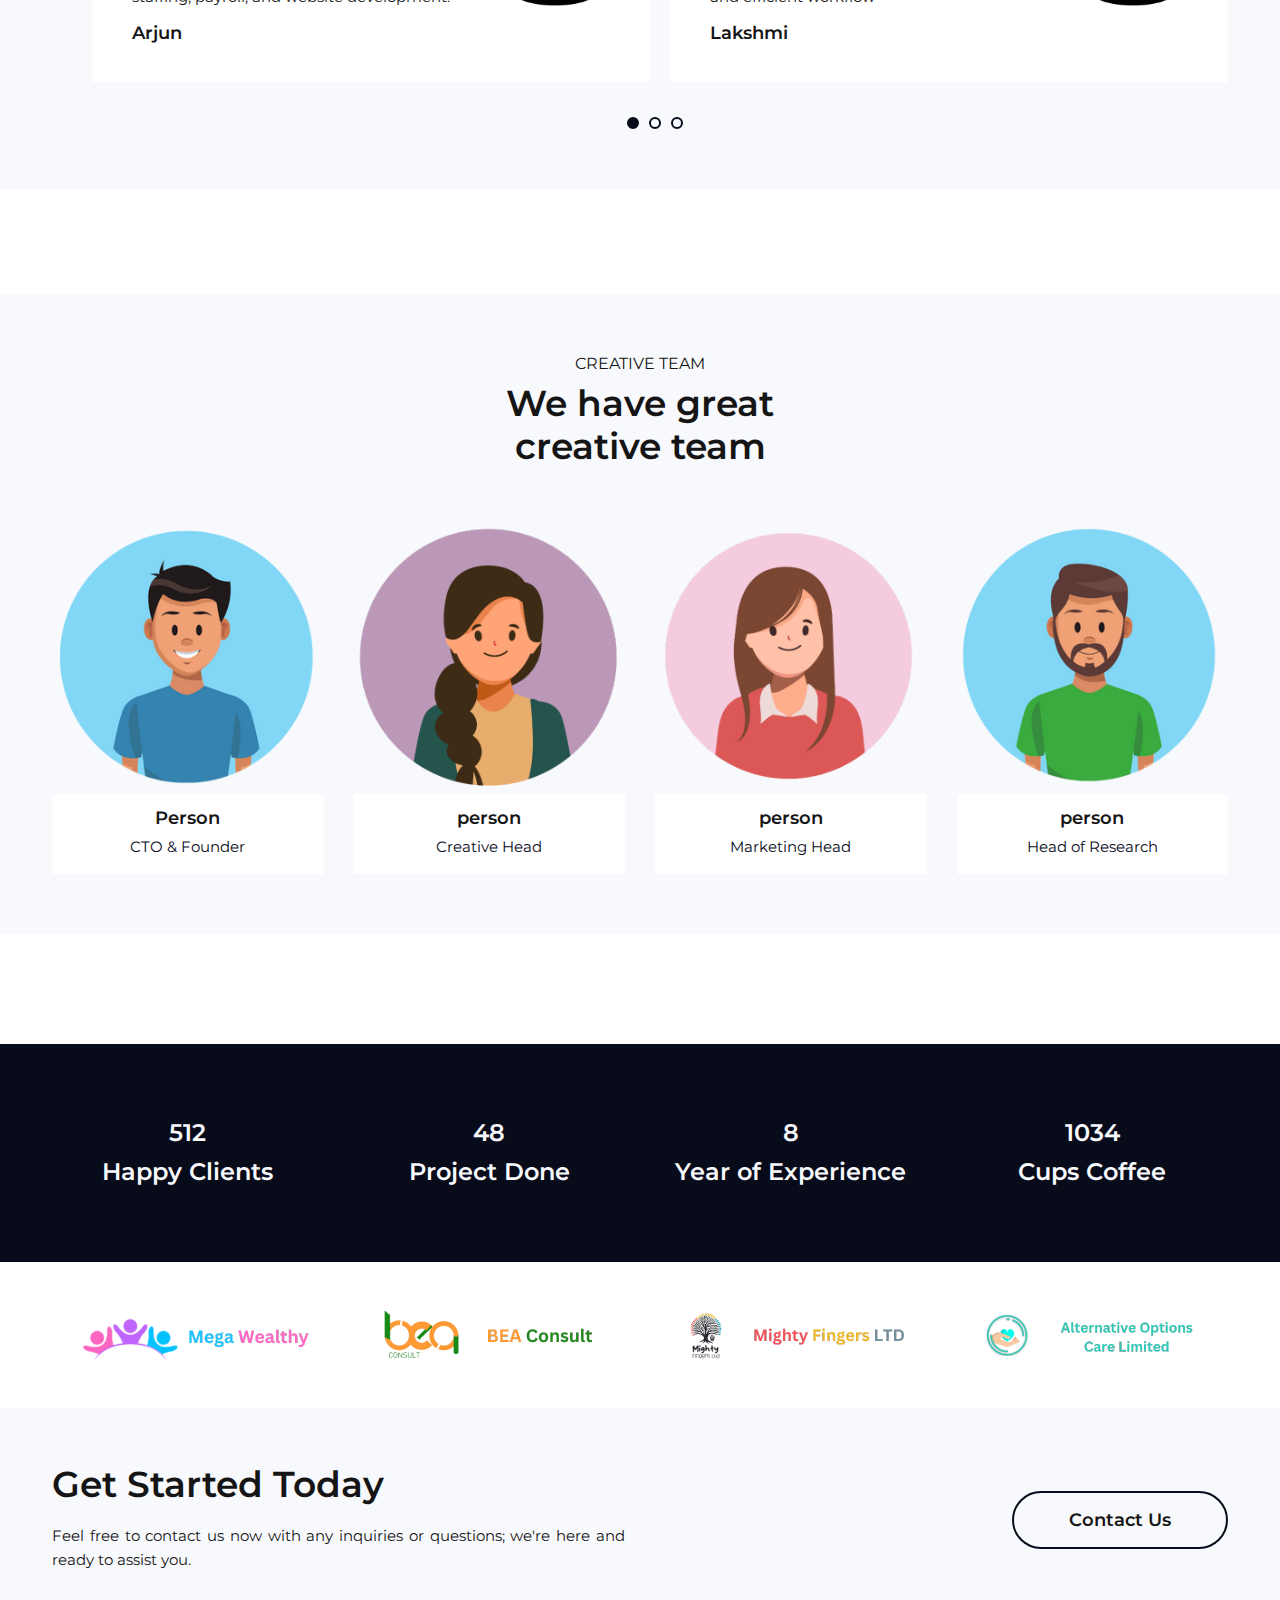
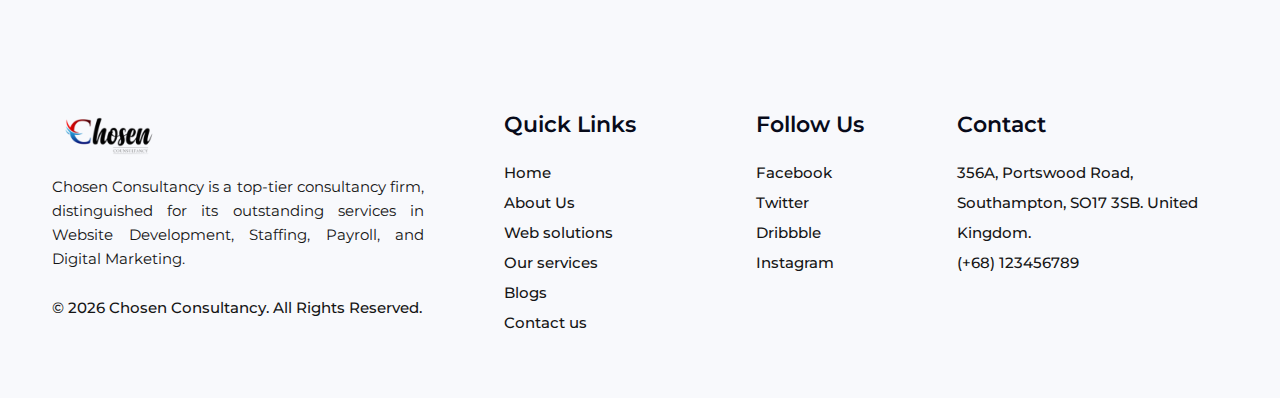
==== commit b077ee1a: "logo" ====
--- a/businex/index.html
+++ b/businex/index.html
@@ -984,9 +984,9 @@
                         <a href="#" target="_blank"><img src="assets/img/brand-logo/03.png"  alt="Businex-Logo"/></a>
                     </div>
 
-                    <div class="brand-logo-item">
+                    <!-- <div class="brand-logo-item">
                         <a href="#"><img src="assets/img/brand-logo/01.png" alt="Businex-Logo"/></a>
-                    </div>
+                    </div> -->
                 </div>
             </div>
         </div>
